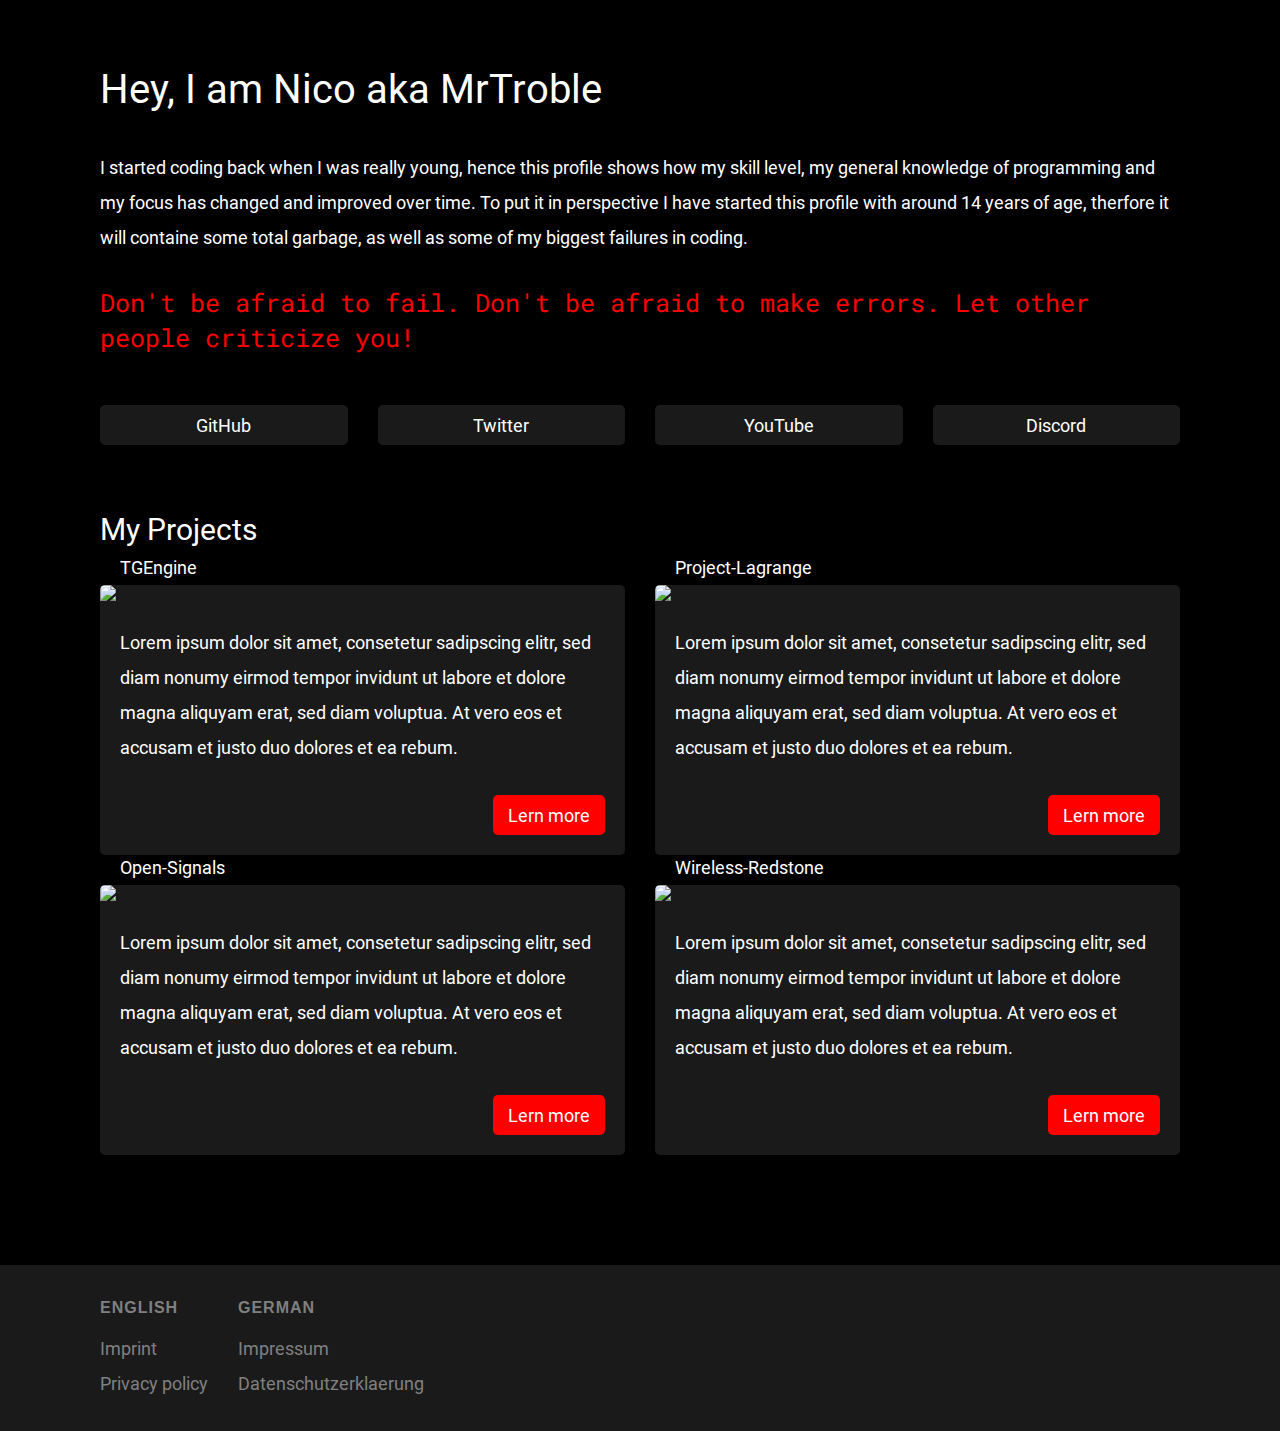
==== index.html @ 866a3a01 "fix: layout improvements" ====
<!DOCTYPE html>
<html>
    <head>
        <meta charset="utf-8">
        <meta name="viewport" content="width=device-width, initial-scale=1.0">
        <meta name="theme-color" content="#003ecc">
        <link href="/swd/style.css" rel="stylesheet">
        <script src="/swd/script.js"></script>
        <link href="/resources/style.css" rel="stylesheet">
        <link href="/resources/favicon.png" rel="icon">
        <title>MrTroble</title>
    </head>
    <body class="darkmode">
        
        <div class="container-xl">

            <h1>Hey, I am Nico aka MrTroble</h1>

            <p>I started coding back when I was really young, hence this profile shows how my skill level, my general knowledge of programming and my focus has changed and improved over time. To put it in perspective I have started this profile with around 14 years of age, therfore it will containe some total garbage, as well as some of my biggest failures in coding.</p>
            <p id="quote">Don't be afraid to fail. Don't be afraid to make errors. Let other people criticize you!</p>

            <div id="profile-bar" class="grid-4 grid-sm-2">
                <a class="button grey" target="_blank" href="https://github.com/MrTroble">GitHub</a>
                <a class="button grey" target="_blank" href="https://twitter.com/TherealMrTroble">Twitter</a>
                <a class="button grey" target="_blank" href="https://www.youtube.com/channel/UCRgLzxp5kxyDdLObHimDqkw">YouTube</a>
                <a class="button grey" target="_blank" href="">Discord</a>
            </div>

            <h2>My Projects</h2>

            <div class="grid-2 grid-sm-1">

                <div class="project-box">
                    <div class="overlay">
                        <img class="box box-top" src="/projects/TGEngine/image.png">
                        <div class="bottom-left">TGEngine</div>
                    </div>
                    <div class="box box-bottom mg-b-0">
                        <p>Lorem ipsum dolor sit amet, consetetur sadipscing elitr, sed diam nonumy eirmod tempor invidunt ut labore et dolore magna aliquyam erat, sed diam voluptua. At vero eos et accusam et justo duo dolores et ea rebum.</p>
                        <a class="button" href="/projects/TGEngine/">Lern more</a>
                    </div>
                </div>

                <div class="project-box">
                    <div class="overlay">
                        <img class="box box-top" src="/projects/Project-Lagrange/image.png">
                        <div class="bottom-left">Project-Lagrange</div>
                    </div>
                    <div class="box box-bottom mg-b-0">
                        <p>Lorem ipsum dolor sit amet, consetetur sadipscing elitr, sed diam nonumy eirmod tempor invidunt ut labore et dolore magna aliquyam erat, sed diam voluptua. At vero eos et accusam et justo duo dolores et ea rebum.</p>
                        <a class="button" href="/projects/Project-Lagrange/">Lern more</a>
                    </div>
                </div>

                <div class="project-box">
                    <div class="overlay">
                        <img class="box box-top" src="/projects/Open-Signals/image.png">
                        <div class="bottom-left">Open-Signals</div>
                    </div>
                    <div class="box box-bottom mg-b-0">
                        <p>Lorem ipsum dolor sit amet, consetetur sadipscing elitr, sed diam nonumy eirmod tempor invidunt ut labore et dolore magna aliquyam erat, sed diam voluptua. At vero eos et accusam et justo duo dolores et ea rebum.</p>
                        <a class="button" href="/projects/Open-Signals/">Lern more</a>
                    </div>
                </div>

                <div class="project-box">
                    <div class="overlay">
                        <img class="box box-top" src="/projects/Wireless-Redstone/image.png">
                        <div class="bottom-left">Wireless-Redstone</div>
                    </div>
                    <div class="box box-bottom mg-b-0">
                        <p>Lorem ipsum dolor sit amet, consetetur sadipscing elitr, sed diam nonumy eirmod tempor invidunt ut labore et dolore magna aliquyam erat, sed diam voluptua. At vero eos et accusam et justo duo dolores et ea rebum.</p>
                        <a class="button" href="/projects/Wireless-Redstone/">Lern more</a>
                    </div>
                </div>

            </div>
        </div>

        <div class="footer">
            <div class="container-xl">
                <div>
                    <h6>English</h6>
                    <a target="_blank" href="/imprint/">Imprint</a><br>
                    <a target="_blank" href="/privacy-policy/">Privacy policy</a>
                </div>
                <div>
                    <h6>German</h6>
                    <a target="_blank" href="/impressum/">Impressum</a><br>
                    <a target="_blank" href="/datenschutzerklaerung/">Datenschutzerklaerung</a>
                </div>
            </div>
        </div>
            
    </body>
</html>
---- swd/style.css ----
@import url(font_roboto/roboto.css);
@import url(font_roboto_mono/roboto-mono.css);

/* root */

:root {
    font-family: Roboto, sans-serif;
    scroll-behavior: smooth;
    font-size: 18px;
    line-height: 35px;
    --theme-primary: #004dff;
    --theme-secondary: #003ecc;
    --theme-background: #ffffff;
    --theme-grey-primary: #e6e6e6;
    --theme-grey-secondary: #cccccc;
    --theme-text-color: #000000;
    --theme-border-radius: 5px;
    --theme-border-width: 3px;
    --theme-element-spacing: 30px;
    --theme-box-spacing: 20px;
    background-color: var(--theme-background);
    color: var(--theme-text-color);
}

::selection {
    background: #004dff;
    color: #ffffff;
}

body {
    padding: 0px;
    margin: 0px;
    background-repeat: no-repeat;
}

/* darkmode and lightmode */

@media (prefers-color-scheme: light) {
    :root {
        --theme-background: #ffffff;
        --theme-grey-primary: #e6e6e6;
        --theme-grey-secondary: #cccccc;
        --theme-text-color: #000000;
    }
    .only-lightmode {display: initial}
    .only-darkmode {display: none}
}

@media (prefers-color-scheme: dark) {
    :root {
        --theme-background: #000000;
        --theme-grey-primary: #1a1a1a;
        --theme-grey-secondary: #333333;
        --theme-text-color: #ffffff;
    }
    .only-lightmode {display: none}
    .only-darkmode {display: initial}
}

.lightmode, .lightmode > *{
    --theme-background: #ffffff;
    --theme-grey-primary: #e6e6e6;
    --theme-grey-secondary: #cccccc;
    --theme-text-color: #000000;
    background-color: var(--theme-background);
    color: var(--theme-text-color);
}
.lightmode .only-lightmode {display: initial}
.lightmode .only-darkmode {display: none}

.darkmode, .darkmode > * {
    --theme-background: #000000;
    --theme-grey-primary: #1a1a1a;
    --theme-grey-secondary: #333333;
    --theme-text-color: #ffffff;
    background-color: var(--theme-background);
    color: var(--theme-text-color);
}
.darkmode .only-lightmode {display: none}
.darkmode .only-darkmode {display: initial}

/* header */

.header {
    padding: 40px;
    z-index: 2;
    color: white;
    font-size: 40px;
    background-color: var(--theme-secondary);
}

/* menu */

.menu {
    box-sizing: border-box;
    margin-bottom: 0;
    position: sticky;
    position: -webkit-sticky;
    text-align: center;
    top: 0;
    max-height: 50px;
    line-height: 50px;
    width: 100%;
    padding: 0 10px;
    z-index: 2;
    background-color: var(--theme-primary);
    overflow: hidden;
    user-select: none;
    -webkit-user-select: none;
    -ms-user-select: none;
}

.menu:hover {overflow-x: auto}
@media (hover: none) {.menu {overflow-x: auto}}
@media screen and (max-width: 768px) {.menu {overflow-x: auto}}

.menu *:not(div) {
    padding: 0 10px;
    font-size: 19px;
    text-decoration: none;
    color: #ffffff99;
    float: left;
}

.menu-centered-2 a {padding: 0px; width: 50%}
.menu-centered-3 a {padding: 0px; width: 33%}
.menu-centered-4 a {padding: 0px; width: 25%}
.menu-centered-5 a {padding: 0px; width: 19%}
.menu-centered-6 a {padding: 0px; width: 16%}
.menu-centered-7 a {padding: 0px; width: 14%}
.menu-centered-8 a {padding: 0px; width: 12%}
.menu-centered-9 a {padding: 0px; width: 11%}

.menu a:hover, .menu .menu-active {
    color: white;
    text-decoration: none;
}

.menu .menu-title {
    font-weight: bold;
    color: white;
}

.menu img {
    float: left;
    box-sizing: border-box;
    display: inline;
    width: initial;
    height: 50px;
    padding: 16px 10px 16px 10px;
    margin: 0px;
    cursor: pointer;
}

/* navigation */

.navigation {
    position: absolute;
    display: block;
    position: fixed;
    left: 0;
    height: calc(100% - 130px);
    padding: 40px 20px;
    width: 210px;
    color: var(--theme-text-color);
    background-color: var(--theme-grey-primary);
    z-index: 1;
    transition: left 0.2s;
    overflow-y: hidden;
    user-select: none;
    -webkit-user-select: none;
    -ms-user-select: none;
}

.navigation:hover {overflow-y: auto}
@media (hover: none) {.navigation {overflow-y: auto}}
@media screen and (max-width: 768px) {.navigation {overflow-y: auto}}

.navigation *:not(div) {
    display: block;
    max-width: 230px;
    padding: 0px 10px;
    line-height: 40px;
    font-size: 18px;
    border-radius: var(--theme-border-radius);
    text-decoration: none;
    white-space: nowrap;
    overflow-x: hidden;
    color: var(--theme-text-color);
}

.navigation  > *:first-child {
    margin-top: 0px;
}

.navigation img {
    margin-top: 10px;
    margin-bottom: 10px;
    max-width: 190px;
}

.navigation h2 {
    margin-top: 40px;
    margin-bottom: 20px;
    font-size: 30px;
}

.navigation a:hover, .navigation .navigation-active, .navigation .menu-active {
    background-color: var(--theme-grey-secondary);
    text-decoration: none;
}

.navigation a:active, .navigation a:visited {
    color: var(--theme-text-color);
    text-decoration: none;
}

.navigation-content {
    margin-left: 250px;
}

@media (max-width: 768px) {
    .navigation.show {left: 0px !important}
    .navigation-content-hide {opacity: 0.5}
}

@media (max-width: 768px) {.navigation {left: -250px}}
@media (max-width: 768px) {.navigation-content {margin-left: 0}}
@media (max-width: 992px) {.navigation-content .container {width: 100%}}

/* headlines */

h1, h2, h3, h4, h5, h6 {
    font-weight: 500;
    margin: calc(var(--theme-element-spacing) * 2) 0px var(--theme-element-spacing) 0px;
}

h1{font-size: 40px; line-height: 60px;}
h2{font-size: 30px; line-height: 50px;}
h3{font-size: 25px; line-height: 45px;}
h4{font-size: 20px; line-height: 35px; letter-spacing: 1px;}
h5{font-size: 18px; line-height: 28px; letter-spacing: 1px; font-weight: bold;}
h6{font-size: 16px; line-height: 26px; letter-spacing: 1px; font-weight: bold; text-transform: uppercase}

/* boxes */

.box {
    min-height: 20px;
    background-color: var(--theme-grey-primary);
    padding: var(--theme-box-spacing);
    margin-bottom: var(--theme-element-spacing);
    border-radius: var(--theme-border-radius);
    background-repeat: no-repeat;
    background-size: 100% auto;
}

img.box {
    padding: 0px;
}

.box-border {
    border-style: solid;
    border-width: 0px 0px 0px 5px;
    border-color: var(--theme-grey-primary);
}

.box-top {border-radius: var(--theme-border-radius) var(--theme-border-radius) 0px 0px; margin-bottom: 0px;}
.box-center {border-radius: 0px; margin-bottom: 0px;}
.box-bottom {border-radius: 0px 0px var(--theme-border-radius) var(--theme-border-radius);}

.box > *:first-child {margin-top: 0}
.box > *:last-child {margin-bottom: 0;}

/* froms */

input, select, textarea {
    display: block;
    box-sizing: border-box;
    font-family: Roboto;
    background-color: var(--theme-grey-primary);
    color: var(--theme-text-color);
    min-height: 40px;
    font-size: 16px;
    padding: 10px;
    border: solid 0px var(--theme-grey-secondary);
    border-bottom-width: 3px;
    border-radius: var(--theme-border-radius);
    width: 100%;
}

textarea {
    height: auto;
    resize: vertical;
}

input[type=submit] {
    font-size: 18px;
    box-sizing: border-box;
    min-height: 40px;
    height: 40px;
    border: none;
    background-color: var(--theme-primary);
    border-radius: var(--theme-border-radius);
    color: white;
    cursor: pointer;
    user-select: none;
    -webkit-user-select: none;
    -ms-user-select: none;
}

input:focus, select:focus, textarea:focus {
    border-color: var(--theme-primary);
}

.button {
    font-size: 18px;
    line-height: 35px;
    display: inline-block;
    box-sizing: border-box;
    background-color: var(--theme-primary);
    color: white;
    border: none;
    padding: 2.5px 15px;
    border-radius: var(--theme-border-radius);
    text-align: center;
    white-space: nowrap;
    width: min-content;
    text-decoration: none;
    user-select: none;
    -webkit-user-select: none;
    -ms-user-select: none;
}

.button:hover {
    text-decoration: none;
}

.button-left {border-top-right-radius: 0px; border-bottom-right-radius: 0px}
.button-middle {border-radius: 0px}
.button-right {border-top-left-radius: 0px; border-bottom-left-radius: 0px}

textarea, select, input, button {outline: none}

/* dropdown */

.dropdown {
    display: inline-block;
    position: relative;
}

.dropdown .dropdown-content {
    z-index: 3;
    display: none;
    box-sizing: border-box;
    position: absolute;
    background-color: var(--theme-grey-primary);
    border-color: var(--theme-grey-secondary);
    border-style: solid;
    border-width: 3px;
    border-radius: var(--theme-border-radius);
    min-width: 100%;
    overflow-y: auto;
}

.dropdown .dropdown-content > *:first-child {margin-top: 0px}
.dropdown .dropdown-content > *:last-child {margin-bottom: 0px}

.dropdown.dropdown-hover:hover .dropdown-content {
    display: block !important;
}

.dropdown .dropdown-content a {
    display: block;
    text-decoration: none;
    text-align: left;
    padding: 0px 10px;
    line-height: 40px;
    font-size: 18px;
    color: var(--theme-text-color);
}

.dropdown .dropdown-content a:hover, .dropdown-active {
    background-color: var(--theme-grey-secondary);
    color: var(--theme-text-color);
    text-decoration: none;
}

.dropdown .tooltip {
    display: none;
    position: absolute;
    box-sizing: border-box;
    z-index: 3;
    top: calc(100% + 10px);
    padding: 1px 10px;
    border-radius: var(--theme-border-radius);
    font-size: 15px;
    color: white;
    background-color: rgba(12, 12, 12, 0.8);
}

.dropdown:hover .tooltip {
    display: block;
}

/* dialog */

.dialog {
    display: none;
    position: fixed; 
    z-index: 3;
    top: 0;
    left: 0;
    width: 100%;
    height: 100%;
    background-color: rgba(255, 255, 255, 0.8);
}

.dialog-content {
    position: absolute;
    box-sizing: border-box;
    min-width: 200px;
    max-width: 350px;
    width: calc(100% - 60px);
    padding: 20px;
    top: 50%;
    left: 50%;
    transform: translate(-50%, -50%);
    background-color: var(--theme-grey-primary);
    border-color: var(--theme-grey-secondary);
    border-style: solid;
    border-width: 3px;
    border-radius: var(--theme-border-radius);
}

.dialog-content > *:first-child {margin-top: 0px}
.dialog-content > *:last-child {margin-bottom: 0px}

.dialog-button {
    display: flex;
    flex-direction: row;
    flex-wrap: nowrap;
    gap: 20px;
}

.dialog-button > *{width: 100%}

@media screen and (max-width: 768px) {
    .dialog-button {flex-direction: column}
    .dialog-button > *{width: 100%}
}

.lightmode .dialog {background-color: rgba(255, 255, 255, 0.8)}

.darkmode .dialog {background-color: rgba(0, 0, 0, 0.8)}

@media (prefers-color-scheme: dark) {
    .dialog { background-color: rgba(0, 0, 0, 0.8)}
}

/* labels */

label {
    color: var(--theme-text-color);
    background-color: var(--theme-primary);
    font-weight: 500;
    border-radius: var(--theme-border-radius);
    padding: 2px 6px;
}

/* overlay */

.overlay {
    color: white;
    position: relative;
}

.overlay > .top-left, .overlay > .top-right, .overlay > .bottom-left, .overlay > .bottom-right, .overlay > .centered {
    position: absolute;
    text-align: left;
    margin: var(--theme-box-spacing);
}
  
.overlay > .top-left {top: 0px; left: 0px;}
.overlay > .top-right {top: 0px; right: 0px;}
.overlay > .bottom-left {bottom: 0px; left: 0px;}
.overlay > .bottom-right {bottom: 0px; right: 0px;}
.overlay > .centered {top: 50%; left: 50%; transform: translate(-50%, -50%);}

/* code elements */

code {
    font-family: 'Roboto Mono', monospace;
    font-size: 14px;
    line-height: 25px;
    display: block;
    background-color: var(--theme-grey-primary);
    padding: 15px;
    margin-bottom: 25px;
    border-radius: var(--theme-border-radius);
    white-space: nowrap;
    overflow-x: hidden;
}

pre {
    font-family: 'Roboto Mono', monospace;
    font-size: 14px;
    line-height: 25px;
    display: block;
    color: white;
    background-color: #1a1a1a;
    padding: 15px;
    margin-bottom: 25px;
    border-radius: var(--theme-border-radius);
    white-space: nowrap;
    overflow-x: hidden;
}

var {
    font-family: serif;
    font-style: italic;
    font-size: 18px;
    white-space: nowrap;
}

kbd {
    font-family: 'Roboto Mono', monospace;
    font-size: 16px;
    border: solid 1px;
    padding: 2px 6px;
    border-radius: var(--theme-border-radius);
}

samp {
    font-family: 'Roboto Mono', monospace;
    font-size: 16px;
    padding: 3px 6px;
    background-color: var(--theme-grey-primary);
    border-radius: var(--theme-border-radius);
}

code:hover {overflow-x: auto}
pre:hover {overflow-x: auto}

@media (hover: none) {
    code {overflow-x: auto}
    pre {overflow-x: auto}
}

@media screen and (max-width: 768px) {
    code {overflow-x: auto}
    pre {overflow-x: auto}
}

@media (max-width: 768px) {
    code, pre, samp, kbd {font-size: 12px}
    var {font-size: 15px}
}

/* Table */

table {
    width: 100%;
    border-spacing: 0px;
    border-collapse: collapse;
    margin-bottom: var(--theme-element-spacing);
}

table tr th {
    background-color: var(--theme-grey-primary);
    padding: 10px;
    min-width: 60px;
    font-weight: normal;
    border-color: var(--theme-grey-primary);
}

table td, th {
    padding: 10px;
    text-align: left;
    border: solid 3px var(--theme-grey-primary);
}

@media (max-width: 768px) {table tr th {padding: 2px 7px} table tr td {padding: 2px 7px}}

/* components */

p {
    margin: 0px;
    margin-bottom: var(--theme-element-spacing);
}

a {
    color: var(--theme-primary);
    text-decoration: none;
    cursor: pointer;
}

a:hover {
    text-decoration: underline;
}

img {
    display: block;
    margin: 0px auto;
    max-width: 100%;
    height: auto;
    object-fit: scale-down;
    margin-bottom: var(--theme-element-spacing);
}

video {
    display: block;
    margin: 0px auto;
    max-width: 100%;
    width: 100%;;
    object-fit: scale-down;
    margin-bottom: var(--theme-element-spacing);
}

iframe {
    width: 100%;
    height: 100%;
}

.youtube {
    position: relative;
    padding-bottom: 56.25%;
    padding-top: 0;
    height: 0;
    overflow: hidden;
    margin-bottom: var(--theme-element-spacing);
}

.youtube iframe {
    position: absolute;
    top: 0;
    left: 0;
    width: 100%;
    height: 100%;
}

audio {
    width: 100%;
    margin-bottom: var(--theme-element-spacing);
}

ul {
    padding-left: 17px;
    margin: 0px;
    margin-bottom: var(--theme-element-spacing);
}

ul li {padding-bottom: 5px}
ul li:last-child {padding-bottom: 0px}

ol {
    padding-left: 17px;
    margin: 0px;
    margin-bottom: var(--theme-element-spacing);
}

ol li {padding-bottom: 5px}
ol li:last-child {padding-bottom: 0px}

/* overflow */

.overflow {
    max-width: 100%;
    overflow: hidden;
    margin-bottom: var(--theme-element-spacing);
    border-radius: var(--theme-border-radius);
}

.overflow > *:last-child {
    margin-bottom: 0px;
}

.overflow:hover {overflow-x: auto;}
@media (hover: none) {.overflow {overflow-x: auto;}}
@media screen and (max-width: 768px) {.overflow {overflow-x: auto;}}

/* container */

[class*="container"] {
    box-sizing: border-box;
    padding: calc(var(--theme-element-spacing) * 2);
    width: 100%;
    max-width: 800px;
    margin: 0 auto;
    margin-bottom: 50px;
    transition: width .2s;
}

@media (max-width: 768px) {[class*="container"] {padding: var(--theme-element-spacing)}}

[class*="container"] > *:first-child {margin-top: 0}
[class*="container"] > *:last-child {margin-bottom: 0}

.container-fluid {
    box-sizing: border-box;
    max-width: initial;
    padding: calc(var(--theme-element-spacing) * 2);
}

.container-sm {max-width: 600px}
.container-md {max-width: 800px}
.container-xl {max-width: 1200px}

/* grids */

[class*="grid-"] {
    display: grid;
    grid-gap: var(--theme-element-spacing);
    margin-bottom: var(--theme-element-spacing);
}

[class*="grid-"] > * {
    margin-bottom: 0px;
}

.grid-1 {grid-template-columns: repeat(1, minmax(0, 1fr))}
.grid-2 {grid-template-columns: repeat(2, minmax(0, 1fr))}
.grid-3 {grid-template-columns: repeat(3, minmax(0, 1fr))}
.grid-4 {grid-template-columns: repeat(4, minmax(0, 1fr))}
.grid-5 {grid-template-columns: repeat(5, minmax(0, 1fr))}
.grid-6 {grid-template-columns: repeat(6, minmax(0, 1fr))}
.grid-7 {grid-template-columns: repeat(7, minmax(0, 1fr))}
.grid-8 {grid-template-columns: repeat(8, minmax(0, 1fr))}
.grid-9 {grid-template-columns: repeat(9, minmax(0, 1fr))}
.grid-10 {grid-template-columns: repeat(10, minmax(0, 1fr))}
.grid-11 {grid-template-columns: repeat(11, minmax(0, 1fr))}
.grid-12 {grid-template-columns: repeat(12, minmax(0, 1fr))}

@media only screen and (max-width: 599px) {
    .grid-sm-1 {grid-template-columns: repeat(1, minmax(0, 1fr))}
    .grid-sm-2 {grid-template-columns: repeat(2, minmax(0, 1fr))}
    .grid-sm-3 {grid-template-columns: repeat(3, minmax(0, 1fr))}
    .grid-sm-4 {grid-template-columns: repeat(4, minmax(0, 1fr))}
    .grid-sm-5 {grid-template-columns: repeat(5, minmax(0, 1fr))}
    .grid-sm-6 {grid-template-columns: repeat(6, minmax(0, 1fr))}
    .grid-sm-7 {grid-template-columns: repeat(7, minmax(0, 1fr))}
    .grid-sm-8 {grid-template-columns: repeat(8, minmax(0, 1fr))}
    .grid-sm-9 {grid-template-columns: repeat(9, minmax(0, 1fr))}
    .grid-sm-10 {grid-template-columns: repeat(10, minmax(0, 1fr))}
    .grid-sm-11 {grid-template-columns: repeat(11, minmax(0, 1fr))}
    .grid-sm-12 {grid-template-columns: repeat(12, minmax(0, 1fr))}
}

@media only screen and (max-width: 767px) {
    .grid-md-1 {grid-template-columns: repeat(1, minmax(0, 1fr))}
    .grid-md-2 {grid-template-columns: repeat(2, minmax(0, 1fr))}
    .grid-md-3 {grid-template-columns: repeat(3, minmax(0, 1fr))}
    .grid-md-4 {grid-template-columns: repeat(4, minmax(0, 1fr))}
    .grid-md-5 {grid-template-columns: repeat(5, minmax(0, 1fr))}
    .grid-md-6 {grid-template-columns: repeat(6, minmax(0, 1fr))}
    .grid-md-7 {grid-template-columns: repeat(7, minmax(0, 1fr))}
    .grid-md-8 {grid-template-columns: repeat(8, minmax(0, 1fr))}
    .grid-md-9 {grid-template-columns: repeat(9, minmax(0, 1fr))}
    .grid-md-10 {grid-template-columns: repeat(10, minmax(0, 1fr))}
    .grid-md-11 {grid-template-columns: repeat(11, minmax(0, 1fr))}
    .grid-md-12 {grid-template-columns: repeat(12, minmax(0, 1fr))}
}

@media only screen and (max-width: 1023px) {
    .grid-xl-1 {grid-template-columns: repeat(1, minmax(0, 1fr))}
    .grid-xl-2 {grid-template-columns: repeat(2, minmax(0, 1fr))}
    .grid-xl-3 {grid-template-columns: repeat(3, minmax(0, 1fr))}
    .grid-xl-4 {grid-template-columns: repeat(4, minmax(0, 1fr))}
    .grid-xl-5 {grid-template-columns: repeat(5, minmax(0, 1fr))}
    .grid-xl-6 {grid-template-columns: repeat(6, minmax(0, 1fr))}
    .grid-xl-7 {grid-template-columns: repeat(7, minmax(0, 1fr))}
    .grid-xl-8 {grid-template-columns: repeat(8, minmax(0, 1fr))}
    .grid-xl-9 {grid-template-columns: repeat(9, minmax(0, 1fr))}
    .grid-xl-10 {grid-template-columns: repeat(10, minmax(0, 1fr))}
    .grid-xl-11 {grid-template-columns: repeat(11, minmax(0, 1fr))}
    .grid-xl-12 {grid-template-columns: repeat(12, minmax(0, 1fr))}
}

/* colors */

.transparent {
    background-color: transparent;
}

.white {background-color: white;  border-color: white; color: black}
.white-text {color: white}
.black {background-color: black; border-color: black; color: white}
.black-text {color: black}

@media (prefers-color-scheme: dark) {
    .white {background-color: black; border-color: black; color: white}
    .white-text {color: black}
    .black {background-color: white; border-color: white; color: black}
    .black-text {color: white}
}

.lightmode .white {background-color: white; border-color: white; color: black}
.lightmode .white-text {color: white}
.lightmode .black {background-color: black; border-color: black; color: white}
.lightmode .black-text {color: black}

.darkmode .white {background-color: black; border-color: black; color: white}
.darkmode .white-text {color: black}
.darkmode .black {background-color: white; border-color: white; color: black}
.darkmode .black-text {color: white}

.dark-grey {background-color: #cccccc; border-color: #cccccc; color: black}
.grey {background-color: #e6e6e6; border-color: #e6e6e6; color: black}
.grey-border {border-color: #e6e6e6}
.grey-text {color: #808080}

@media (prefers-color-scheme: dark) {
    .dark-grey {background-color: #333333; border-color: #333333; color: white}
    .grey {background-color: #1a1a1a; border-color: #1a1a1a; color: white}
    .grey-border {border-color: #1a1a1a}
}

.lightmode .dark-grey {background-color: #cccccc; border-color: #cccccc; color: black}
.lightmode .grey {background-color: #e6e6e6; border-color: #e6e6e6; color: black}
.lightmode .grey-border {border-color: #e6e6e6}

.darkmode .dark-grey {background-color: #333333; border-color: #333333; color: white}
.darkmode .grey {background-color: #1a1a1a; border-color: #1a1a1a; color: white}
.darkmode .grey-border {border-color: #1a1a1a}

.dark-blue {background-color: #003ecc; border-color: #003ecc; color: white}
.blue {background-color: #004dff; border-color: #004dff; color: white}
.transparent-blue {background-color: #004dff33; border-color: #004dff; color: #004dff}
.blue-border {border-color: #004dff}
.blue-text {color: #004dff}

.dark-green {background-color: #007f00; border-color: #007f00; color: white}
.green {background-color: #00b300; border-color: #00b300; color: white}
.transparent-green {background-color: #00b30033; border-color: #00b300; color: #00b300}
.green-border {border-color: #00b300}
.green-text {color: #00b300}

.dark-yellow {background-color: #cc9900; border-color: #cc9900; color: white}
.yellow {background-color: #ffbf00; border-color: #ffbf00; color: white}
.transparent-yellow {background-color: #ffbf0033; border-color: #ffbf00; color: #ffbf00}
.yellow-border {border-color: #ffbf00}
.yellow-text {color: #ffbf00}

.dark-red {background-color: #b30000; border-color: #b30000; color: white}
.red {background-color: #e60000; border-color: #e60000; color: white}
.transparent-red {background-color: #e6000033; border-color: #e60000; color: #e60000}
.red-border {border-color: #e60000}
.red-text {color: #e60000}

/* hover colors */

.white-hover:hover {background-color: white;  border-color: white; color: black}
.black-hover:hover {background-color: black; border-color: black; color: white}

@media (prefers-color-scheme: dark) {
    .white-hover:hover {background-color: black; border-color: black; color: white}
    .black-hover:hover {background-color: white; border-color: white; color: black}
}
.lightmode .white-hover:hover {background-color: white; border-color: white; color: black}
.lightmode .black-hover:hover {background-color: black; border-color: black; color: white}
.darkmode .white-hover:hover {background-color: black; border-color: black; color: white}
.darkmode .black-hover:hover {background-color: white; border-color: white; color: black}

.dark-grey-hover:hover {background-color: #cccccc; border-color: #cccccc; color: black}
.grey-hover:hover {background-color: #e6e6e6; border-color: #e6e6e6; color: black}

@media (prefers-color-scheme: dark) {
    .dark-grey-hover:hover {background-color: #333333; border-color: #333333; color: white}
    .grey-hover:hover {background-color: #1a1a1a; border-color: #1a1a1a; color: white}
}

.lightmode .dark-grey-hover:hover {background-color: #cccccc; border-color: #cccccc; color: black}
.lightmode .grey-hover:hover {background-color: #e6e6e6; border-color: #e6e6e6; color: black}
.darkmode .dark-grey-hover:hover {background-color: #333333; border-color: #333333; color: white}
.darkmode .grey-hover:hover {background-color: #1a1a1a; border-color: #1a1a1a; color: white}

.dark-blue-hover:hover {background-color: #003ecc; border-color: #003ecc; color: white}
.blue-hover:hover {background-color: #004dff; border-color: #004dff; color: white}
.dark-green-hover:hover {background-color: #007f00; border-color: #007f00; color: white}
.green-hover:hover {background-color: #00b300; border-color: #00b300; color: white}
.dark-yellow-hover:hover {background-color: #cc9900; border-color: #cc9900; color: white}
.yellow-hover:hover {background-color: #ffbf00; border-color: #ffbf00; color: white}
.dark-red-hover:hover {background-color: #b30000; border-color: #b30000; color: white}
.red-hover:hover {background-color: #e60000; border-color: #e60000; color: white}

/* utility classes */

.center {text-align: center}
.clearfix {clear: both}
.float-left {float: left}
.float-right {float: right}
.height-100 {height: 100%}
.width-100 {width: 100%}
.nowrap {white-space: nowrap}
.fit-content {width: fit-content}
.show {display: block !important}
.hide {display: none !important}

@media screen and (max-width: 768px) {.not-mobile {display: none !important}}
@media screen and (min-width: 769px) {.only-mobile {display: none !important}}

@media screen and (max-width: 768px) {:root {font-size: 15px; line-height: 30px; --theme-box-spacing: 15px;}}

/* padding */

.pd-0{padding: 0px}
.pd-5{padding: 5px}
.pd-10{padding: 10px}
.pd-20{padding: 20px}
.pd-30{padding: 30px}
.pd-50{padding: 50px}

.pd-t {padding-top: var(--theme-element-spacing)}
.pd-l {padding-left: var(--theme-element-spacing)}
.pd-r {padding-right: var(--theme-element-spacing)}
.pd-b {padding-bottom: var(--theme-element-spacing)}

.pd-t-0 {padding-top: 0px}
.pd-l-0 {padding-left: 0px}
.pd-r-0 {padding-right: 0px}
.pd-b-0 {padding-bottom: 0px}

/* margin */

.mg-0 {margin: 0px}
.mg-5 {margin: 5px}
.mg-10 {margin: 10px}
.mg-20 {margin: 20px}
.mg-30 {margin: 30px}
.mg-50 {margin: 50px}

.mg-t {margin-top: var(--theme-element-spacing)}
.mg-l {margin-left: var(--theme-element-spacing)}
.mg-r {margin-right: var(--theme-element-spacing)}
.mg-b {margin-bottom: var(--theme-element-spacing)}

.mg-t-0 {margin-top: 0px}
.mg-l-0 {margin-left: 0px}
.mg-r-0 {margin-right: 0px}
.mg-b-0 {margin-bottom: 0px}

.mg-center {margin-left: auto; margin-right: auto}

/* radius */

.border {
    border-style: solid;
    border-width: var(--theme-border-width);
}

.r-0 {border-radius: 0px}
.r-5 {border-radius: 5px}
.r-10 {border-radius: 10px}
.r-20 {border-radius: 20px}
.r-30 {border-radius: 30px}
.r-50 {border-radius: 50px}
---- resources/style.css ----
:root {
    --theme-primary: #ff0000;
    --theme-secondary: #800000;
}

.footer {
    background-color: var(--theme-grey-primary);
}

.footer [class*="container"] {
    padding: var(--theme-element-spacing) calc(var(--theme-element-spacing) * 2);
    display: flex;
    gap: var(--theme-element-spacing);
    margin-bottom: 0px;
    color: #808080;
}

.footer [class*="container"] h6{
    margin: 0px;
    margin-bottom: 10px;
}

.footer [class*="container"] a{
    color: #808080;
}
 
#quote {
    font-size: 25px;
    color: var(--theme-primary);
    font-family: 'Roboto Mono', monospace;
}

#profile-bar {
    margin-top: 50px;
}

#profile-bar a {
    width: 100%;
}

.project-box .box-bottom a {
    display: block;
    margin-left: auto;
}

.parallax {
    position: fixed;
    top: 0px;
    width: 100%;
    min-height: 300px;
    max-height: 300px;
    object-fit: cover;
}

.parallax-content{
    width: 100%;
    position: absolute;
    background-color: black;
    z-index: 1;
    top: 300px;
}

#project-bar {
    padding-top: var(--theme-element-spacing);
    padding-bottom: var(--theme-element-spacing);
    margin-bottom: 0px;
}
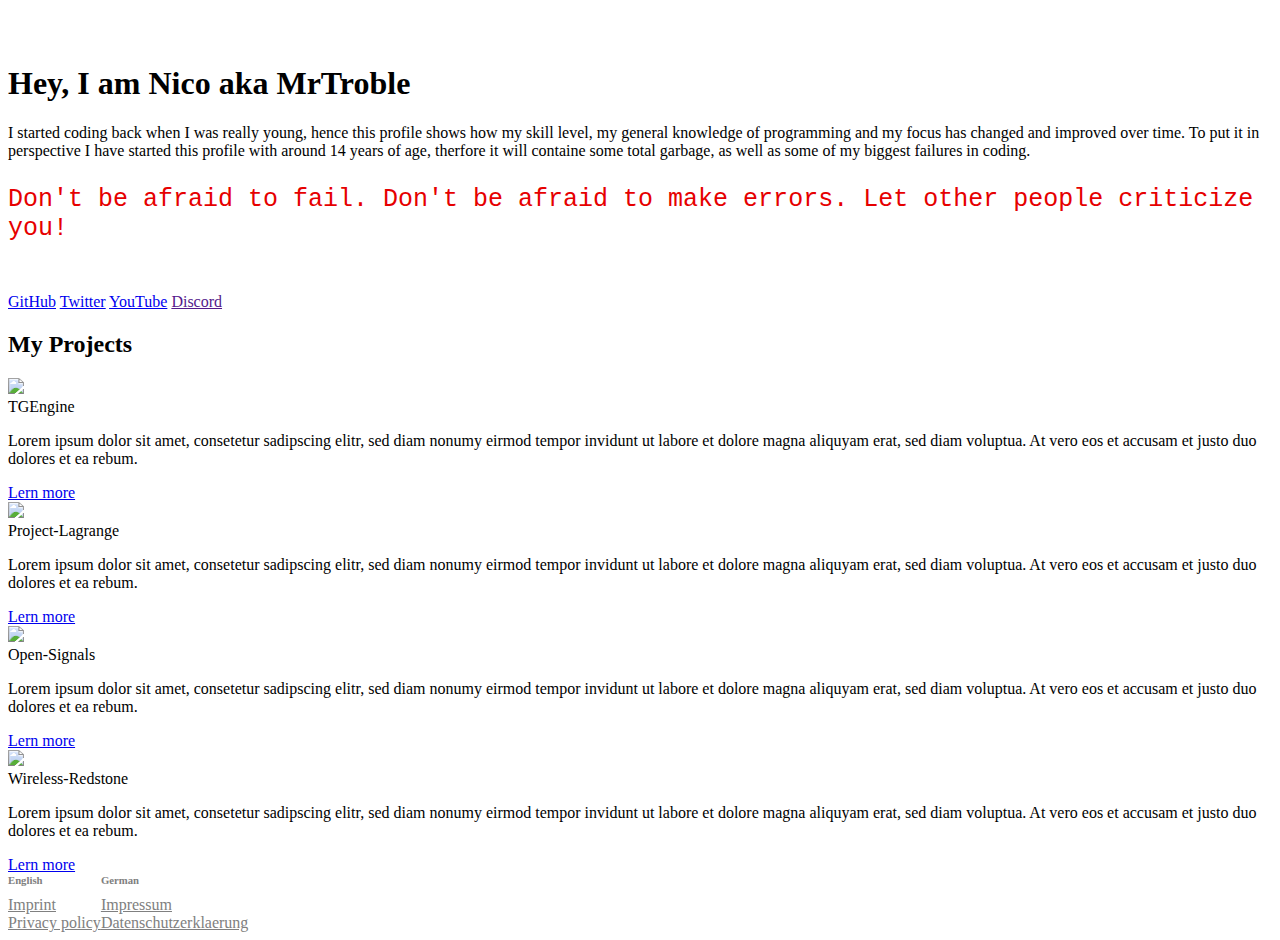
==== commit 52794961: "feat: menu" ====
--- a/index.html
+++ b/index.html
@@ -4,8 +4,8 @@
         <meta charset="utf-8">
         <meta name="viewport" content="width=device-width, initial-scale=1.0">
         <meta name="theme-color" content="#003ecc">
-        <link href="/swd/style.css" rel="stylesheet">
-        <script src="/swd/script.js"></script>
+        <link href="/resources/swd/style.css" rel="stylesheet">
+        <script src="/resources/swd/script.js"></script>
         <link href="/resources/style.css" rel="stylesheet">
         <link href="/resources/favicon.png" rel="icon">
         <title>MrTroble</title>
@@ -14,7 +14,15 @@
         
         <div class="container-xl">
 
-            <h1>Hey, I am Nico aka MrTroble</h1>
+            <div class="menu r-10">
+                <a class="menu-title">MrTroble</a>
+                <div class="float-right ">
+                    <a href="#about-me">About me</a>
+                    <a href="#projects">Projects</a>
+                </div>
+            </div>
+
+            <h1 id="about-me">Hey, I am Nico aka MrTroble</h1>
 
             <p>I started coding back when I was really young, hence this profile shows how my skill level, my general knowledge of programming and my focus has changed and improved over time. To put it in perspective I have started this profile with around 14 years of age, therfore it will containe some total garbage, as well as some of my biggest failures in coding.</p>
             <p id="quote">Don't be afraid to fail. Don't be afraid to make errors. Let other people criticize you!</p>
@@ -26,7 +34,7 @@
                 <a class="button grey" target="_blank" href="">Discord</a>
             </div>
 
-            <h2>My Projects</h2>
+            <h2 id="projects">My Projects</h2>
 
             <div class="grid-2 grid-sm-1">
 
--- a/resources/style.css
+++ b/resources/style.css
@@ -1,6 +1,10 @@
 :root {
-    --theme-primary: #ff0000;
+    --theme-primary: #e60000;
     --theme-secondary: #800000;
+}
+
+.menu a {
+    color: white;
 }
 
 .footer {
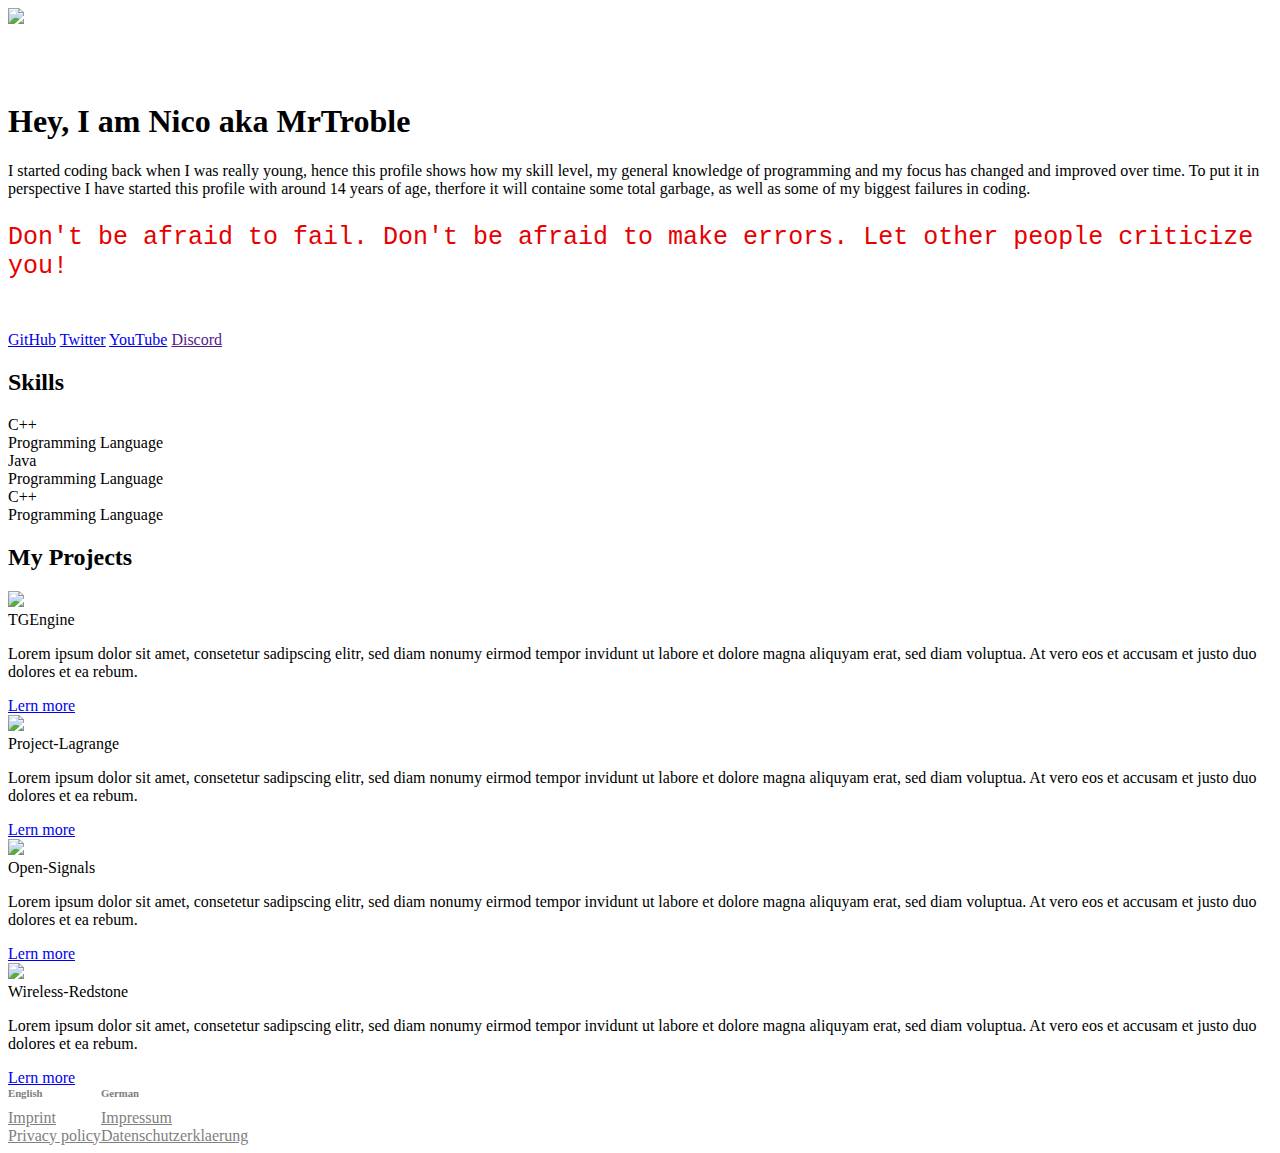
==== commit 684f61de: "feat: mobile menu" ====
--- a/index.html
+++ b/index.html
@@ -11,13 +11,24 @@
         <title>MrTroble</title>
     </head>
     <body class="darkmode">
+
+        <div class="menu mobile-menu only-mobile">
+            <img src="/resources/swd/icon_hamburger.svg" class="only-mobile" onclick="toggleMobileMenu()">
+            <a class="menu-title">MrTroble</a>
+            <div class="float-right">
+                <a href="#about-me">About me</a>
+                <a href="#about-me">Skills</a>
+                <a href="#projects">Projects</a>
+            </div>
+        </div>
         
         <div class="container-xl">
 
-            <div class="menu r-10">
+            <div class="menu not-mobile r-10">
                 <a class="menu-title">MrTroble</a>
-                <div class="float-right ">
+                <div class="float-right">
                     <a href="#about-me">About me</a>
+                    <a href="#about-me">Skills</a>
                     <a href="#projects">Projects</a>
                 </div>
             </div>
@@ -32,6 +43,27 @@
                 <a class="button grey" target="_blank" href="https://twitter.com/TherealMrTroble">Twitter</a>
                 <a class="button grey" target="_blank" href="https://www.youtube.com/channel/UCRgLzxp5kxyDdLObHimDqkw">YouTube</a>
                 <a class="button grey" target="_blank" href="">Discord</a>
+            </div>
+
+            <h2>Skills</h2>
+
+            <div class="grid-3 grid-sm-2">
+
+                <div class="skill">
+                    <div>C++</div>
+                    <div>Programming Language</div>
+                </div>
+
+                <div class="skill">
+                    <div>Java</div>
+                    <div>Programming Language</div>
+                </div>
+
+                <div class="skill">
+                    <div>C++</div>
+                    <div>Programming Language</div>
+                </div>
+
             </div>
 
             <h2 id="projects">My Projects</h2>
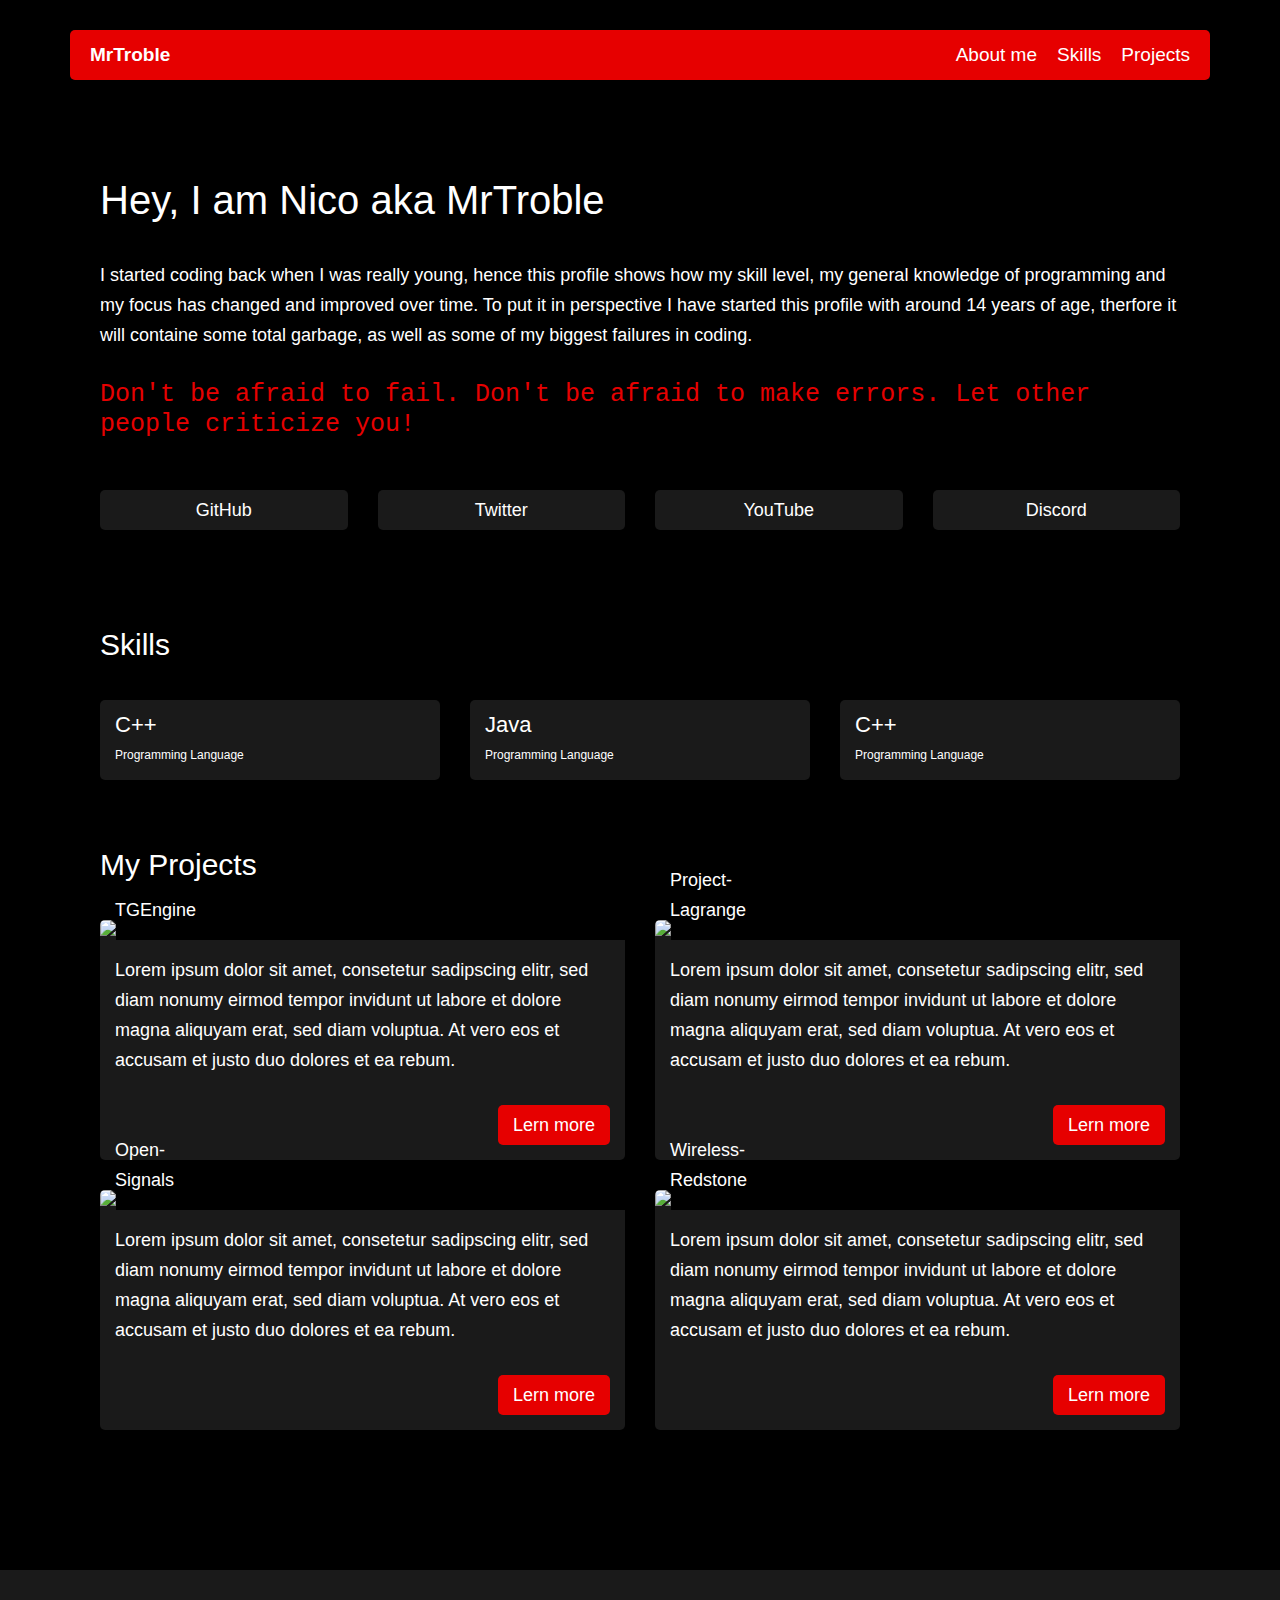
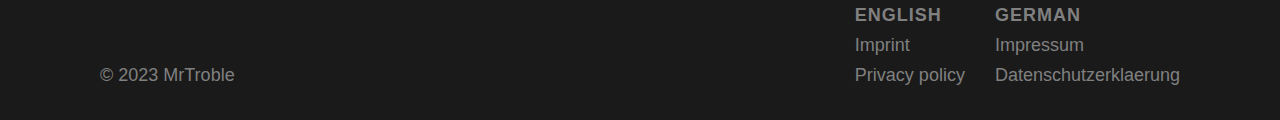
==== commit 0a62c5c2: "feat: project menu" ====
--- a/index.html
+++ b/index.html
@@ -12,26 +12,18 @@
     </head>
     <body class="darkmode">
 
-        <div class="menu mobile-menu only-mobile">
-            <img src="/resources/swd/icon_hamburger.svg" class="only-mobile" onclick="toggleMobileMenu()">
-            <a class="menu-title">MrTroble</a>
-            <div class="float-right">
+        <div class="menu-frame">
+            <div class="menu mobile-menu">
+                <img src="/resources/swd/icons/hamburger.svg" class="only-mobile" onclick="toggleMobileMenu()">
+                <a class="menu-title">MrTroble</a>
+                <div class="width-100"></div>
                 <a href="#about-me">About me</a>
-                <a href="#about-me">Skills</a>
+                <a href="#skills">Skills</a>
                 <a href="#projects">Projects</a>
             </div>
         </div>
         
         <div class="container-xl">
-
-            <div class="menu not-mobile r-10">
-                <a class="menu-title">MrTroble</a>
-                <div class="float-right">
-                    <a href="#about-me">About me</a>
-                    <a href="#about-me">Skills</a>
-                    <a href="#projects">Projects</a>
-                </div>
-            </div>
 
             <h1 id="about-me">Hey, I am Nico aka MrTroble</h1>
 
@@ -39,13 +31,13 @@
             <p id="quote">Don't be afraid to fail. Don't be afraid to make errors. Let other people criticize you!</p>
 
             <div id="profile-bar" class="grid-4 grid-sm-2">
-                <a class="button grey" target="_blank" href="https://github.com/MrTroble">GitHub</a>
-                <a class="button grey" target="_blank" href="https://twitter.com/TherealMrTroble">Twitter</a>
-                <a class="button grey" target="_blank" href="https://www.youtube.com/channel/UCRgLzxp5kxyDdLObHimDqkw">YouTube</a>
-                <a class="button grey" target="_blank" href="">Discord</a>
+                <a class="button grey red-hover mg-b" target="_blank" href="https://github.com/MrTroble">GitHub</a>
+                <a class="button grey red-hover mg-b" target="_blank" href="https://twitter.com/TherealMrTroble">Twitter</a>
+                <a class="button grey red-hover mg-b" target="_blank" href="https://www.youtube.com/channel/UCRgLzxp5kxyDdLObHimDqkw">YouTube</a>
+                <a class="button grey red-hover mg-b" target="_blank" href="">Discord</a>
             </div>
 
-            <h2>Skills</h2>
+            <h2 id="skills">Skills</h2>
 
             <div class="grid-3 grid-sm-2">
 
@@ -75,7 +67,7 @@
                         <img class="box box-top" src="/projects/TGEngine/image.png">
                         <div class="bottom-left">TGEngine</div>
                     </div>
-                    <div class="box box-bottom mg-b-0">
+                    <div class="box box-bottom">
                         <p>Lorem ipsum dolor sit amet, consetetur sadipscing elitr, sed diam nonumy eirmod tempor invidunt ut labore et dolore magna aliquyam erat, sed diam voluptua. At vero eos et accusam et justo duo dolores et ea rebum.</p>
                         <a class="button" href="/projects/TGEngine/">Lern more</a>
                     </div>
@@ -86,7 +78,7 @@
                         <img class="box box-top" src="/projects/Project-Lagrange/image.png">
                         <div class="bottom-left">Project-Lagrange</div>
                     </div>
-                    <div class="box box-bottom mg-b-0">
+                    <div class="box box-bottom">
                         <p>Lorem ipsum dolor sit amet, consetetur sadipscing elitr, sed diam nonumy eirmod tempor invidunt ut labore et dolore magna aliquyam erat, sed diam voluptua. At vero eos et accusam et justo duo dolores et ea rebum.</p>
                         <a class="button" href="/projects/Project-Lagrange/">Lern more</a>
                     </div>
@@ -97,7 +89,7 @@
                         <img class="box box-top" src="/projects/Open-Signals/image.png">
                         <div class="bottom-left">Open-Signals</div>
                     </div>
-                    <div class="box box-bottom mg-b-0">
+                    <div class="box box-bottom">
                         <p>Lorem ipsum dolor sit amet, consetetur sadipscing elitr, sed diam nonumy eirmod tempor invidunt ut labore et dolore magna aliquyam erat, sed diam voluptua. At vero eos et accusam et justo duo dolores et ea rebum.</p>
                         <a class="button" href="/projects/Open-Signals/">Lern more</a>
                     </div>
@@ -108,7 +100,7 @@
                         <img class="box box-top" src="/projects/Wireless-Redstone/image.png">
                         <div class="bottom-left">Wireless-Redstone</div>
                     </div>
-                    <div class="box box-bottom mg-b-0">
+                    <div class="box box-bottom">
                         <p>Lorem ipsum dolor sit amet, consetetur sadipscing elitr, sed diam nonumy eirmod tempor invidunt ut labore et dolore magna aliquyam erat, sed diam voluptua. At vero eos et accusam et justo duo dolores et ea rebum.</p>
                         <a class="button" href="/projects/Wireless-Redstone/">Lern more</a>
                     </div>
@@ -117,17 +109,20 @@
             </div>
         </div>
 
-        <div class="footer">
-            <div class="container-xl">
-                <div>
-                    <h6>English</h6>
-                    <a target="_blank" href="/imprint/">Imprint</a><br>
-                    <a target="_blank" href="/privacy-policy/">Privacy policy</a>
+        <div class="grey">
+            <div class="container-xl mg-b-0 flex overflow" style="padding-top: var(--theme-element-spacing); padding-bottom: var(--theme-element-spacing);">
+                <div class="width-100 nowrap grey-text" style="align-self: flex-end;">
+                    &copy; 2023 MrTroble
                 </div>
                 <div>
-                    <h6>German</h6>
-                    <a target="_blank" href="/impressum/">Impressum</a><br>
-                    <a target="_blank" href="/datenschutzerklaerung/">Datenschutzerklaerung</a>
+                    <strong class="grey-text" style="text-transform: uppercase; letter-spacing: 1px;">English</strong><br>
+                    <a href="/imprint/" class="grey-text">Imprint</a><br>
+                    <a href="/privacy-policy/" class="grey-text nowrap">Privacy policy</a>
+                </div>
+                <div>
+                    <strong class="grey-text" style="text-transform: uppercase; letter-spacing: 1px;">German</strong><br>
+                    <a href="/impressum/" class="grey-text">Impressum</a><br>
+                    <a href="/datenschutzerklaerung/" class="grey-text">Datenschutzerklaerung</a>
                 </div>
             </div>
         </div>
--- a/resources/swd/style.css
+++ b/resources/swd/style.css
@@ -0,0 +1,1063 @@
+@import url(font_roboto/roboto.css);
+@import url(font_roboto_mono/roboto-mono.css);
+
+/* root */
+
+:root {
+    font-family: Roboto, sans-serif;
+    scroll-behavior: smooth;
+    font-size: 18px;
+    line-height: 30px;
+    --theme-primary: #004dff;
+    --theme-secondary: #003ecc;
+    --theme-background: #ffffff;
+    --theme-grey-primary: #e6e6e6;
+    --theme-grey-secondary: #cccccc;
+    --theme-text-color: #000000;
+    --theme-text-grey-color: #808080;
+    --theme-error-color: #e60000;
+    --theme-border-radius: 5px;
+    --theme-border-width: 3px;
+    --theme-element-spacing: 30px;
+    background-color: var(--theme-background);
+    color: var(--theme-text-color);
+}
+
+::selection {
+    background: #004dff;
+    color: #ffffff;
+}
+
+body {
+    padding: 0px;
+    margin: 0px;
+    background-repeat: no-repeat;
+}
+
+@media screen and (max-width: 768px) {:root {font-size: 15px; line-height: 25px; --theme-element-spacing: 25px;}}
+
+/* darkmode and lightmode */
+
+@media (prefers-color-scheme: light) {
+    :root {
+        --theme-background: #ffffff;
+        --theme-grey-primary: #e6e6e6;
+        --theme-grey-secondary: #cccccc;
+        --theme-text-color: #000000;
+    }
+    .only-lightmode {display: initial}
+    .only-darkmode {display: none}
+}
+
+@media (prefers-color-scheme: dark) {
+    :root {
+        --theme-background: #000000;
+        --theme-grey-primary: #1a1a1a;
+        --theme-grey-secondary: #333333;
+        --theme-text-color: #ffffff;
+    }
+    .only-lightmode {display: none}
+    .only-darkmode {display: initial}
+}
+
+.lightmode, .lightmode > *{
+    --theme-background: #ffffff;
+    --theme-grey-primary: #e6e6e6;
+    --theme-grey-secondary: #cccccc;
+    --theme-text-color: #000000;
+    background-color: var(--theme-background);
+    color: var(--theme-text-color);
+}
+.lightmode .only-lightmode {display: initial}
+.lightmode .only-darkmode {display: none}
+
+.darkmode, .darkmode > * {
+    --theme-background: #000000;
+    --theme-grey-primary: #1a1a1a;
+    --theme-grey-secondary: #333333;
+    --theme-text-color: #ffffff;
+    background-color: var(--theme-background);
+    color: var(--theme-text-color);
+}
+.darkmode .only-lightmode {display: none}
+.darkmode .only-darkmode {display: initial}
+
+/* header */
+
+.header {
+    padding: 40px;
+    z-index: 2;
+    color: white;
+    font-size: 40px;
+    background-color: var(--theme-secondary);
+}
+
+/* menu */
+
+.menu {
+    display: flex;
+    box-sizing: border-box;
+    flex-wrap: nowrap;
+    flex-direction: row;
+    align-items: center;
+    position: sticky;
+    position: -webkit-sticky;
+    top: 0;
+    height: 50px;
+    width: 100%;
+    padding: 0 10px;
+    z-index: 2;
+    font-size: 19px;
+    margin-bottom: 0;
+    text-decoration: none;
+    white-space: nowrap;
+    background-color: var(--theme-primary);
+    user-select: none;
+    -webkit-user-select: none;
+    -ms-user-select: none;
+}
+
+.menu *:not(div) {
+    box-sizing: border-box;
+    padding: 0 10px;
+    color: #ffffff99;
+}
+
+.menu-centered {
+    justify-content: space-between;
+}
+
+.menu a:hover, .menu .menu-active {
+    color: white;
+    text-decoration: none;
+}
+
+.menu .menu-title {
+    font-weight: bold;
+    color: white;
+}
+
+.menu img {
+    width: initial;
+    height: 50px;
+    padding: 16px 10px 16px 10px;
+    margin: 0px;
+    cursor: pointer;
+}
+
+.menu input {
+    color: var(--theme-text-color);
+    border: 0px;
+    max-height: 35px;
+    min-height: 35px;
+    margin: 10px 10px;
+    width: initial;
+}
+
+.menu .dropdown {margin: 0 10px;}
+.menu .dropdown input {margin: 0px;}
+
+/* navigation */
+
+.navigation {
+    position: absolute;
+    display: block;
+    position: fixed;
+    left: 0;
+    height: calc(100% - 130px);
+    padding: 40px 20px;
+    width: 210px;
+    color: var(--theme-text-color);
+    background-color: var(--theme-grey-primary);
+    z-index: 1;
+    transition: left 0.2s;
+    overflow-y: hidden;
+    user-select: none;
+    -webkit-user-select: none;
+    -ms-user-select: none;
+}
+
+.navigation:hover {overflow-y: auto}
+@media (hover: none) {.navigation {overflow-y: auto}}
+@media screen and (max-width: 768px) {.navigation {overflow-y: auto}}
+
+.navigation *:not(div) {
+    display: block;
+    max-width: 230px;
+    padding: 0px 10px;
+    line-height: 40px;
+    font-size: 18px;
+    border-radius: var(--theme-border-radius);
+    text-decoration: none;
+    white-space: nowrap;
+    overflow-x: hidden;
+    color: var(--theme-text-color);
+}
+
+.navigation  > *:first-child {
+    margin-top: 0px;
+}
+
+.navigation img {
+    margin-top: 10px;
+    margin-bottom: 10px;
+    max-width: 190px;
+}
+
+.navigation h2 {
+    margin-top: 40px;
+    margin-bottom: 20px;
+    font-size: 30px;
+}
+
+.navigation a:hover, .navigation .navigation-active, .navigation .menu-active {
+    background-color: var(--theme-grey-secondary);
+    text-decoration: none;
+}
+
+.navigation a:active, .navigation a:visited {
+    color: var(--theme-text-color);
+    text-decoration: none;
+}
+
+.navigation-content {
+    margin-left: 250px;
+}
+
+@media (max-width: 768px) {
+    .navigation.show {left: 0px !important}
+    .navigation-content-hide {opacity: 0.5}
+}
+
+@media (max-width: 768px) {.navigation {left: -250px}}
+@media (max-width: 768px) {.navigation-content {margin-left: 0}}
+@media (max-width: 992px) {.navigation-content .container {width: 100%}}
+
+/* headlines */
+
+h1, h2, h3, h4, h5, h6 {
+    font-weight: 500;
+    margin: calc(var(--theme-element-spacing) * 2) 0px var(--theme-element-spacing) 0px;
+    scroll-margin-top: calc(50px + var(--theme-element-spacing));
+}
+
+h1 {font-size: 40px; line-height: 60px;}
+h2 {font-size: 30px; line-height: 50px;}
+h3 {font-size: 25px; line-height: 45px;}
+h4 {font-size: 20px; line-height: 35px; letter-spacing: 1px;}
+h5 {font-size: 18px; line-height: 28px; letter-spacing: 1px; font-weight: bold;}
+h6 {font-size: 16px; line-height: 26px; letter-spacing: 1px; font-weight: bold; text-transform: uppercase}
+
+/* boxes */
+
+.box {
+    min-height: 20px;
+    background-color: var(--theme-grey-primary);
+    padding: calc(var(--theme-element-spacing) / 2);
+    margin-bottom: var(--theme-element-spacing);
+    border-radius: var(--theme-border-radius);
+    background-repeat: no-repeat;
+    background-size: 100% auto;
+}
+
+img.box {
+    padding: 0px;
+}
+
+.box-border {
+    border-style: solid;
+    border-width: 0px 0px 0px 5px;
+    border-color: var(--theme-grey-primary);
+}
+
+.box-top {border-radius: var(--theme-border-radius) var(--theme-border-radius) 0px 0px; margin-bottom: 0px;}
+.box-center {border-radius: 0px; margin-bottom: 0px;}
+.box-bottom {border-radius: 0px 0px var(--theme-border-radius) var(--theme-border-radius);}
+
+.box > *:first-child {margin-top: 0}
+.box > *:last-child {margin-bottom: 0;}
+
+/* froms */
+
+input, select, textarea {
+    display: block;
+    box-sizing: border-box;
+    font-family: Roboto;
+    background-color: var(--theme-grey-primary);
+    color: var(--theme-text-color);
+    min-height: 40px;
+    font-size: 16px;
+    padding: 8px 10px;
+    margin-bottom: var(--theme-element-spacing);
+    border: solid 0px var(--theme-grey-secondary);
+    border-bottom-width: 3px;
+    border-radius: var(--theme-border-radius);
+    width: 100%;
+}
+
+textarea {
+    height: auto;
+    resize: vertical;
+    min-height: 120px;
+    max-height: 240px;
+}
+
+input[type=submit] {
+    font-size: 18px;
+    box-sizing: border-box;
+    min-height: 40px;
+    height: 40px;
+    border: none;
+    background-color: var(--theme-primary);
+    border-radius: var(--theme-border-radius);
+    color: white;
+    cursor: pointer;
+    user-select: none;
+    -webkit-user-select: none;
+    -ms-user-select: none;
+}
+
+input:focus, select:focus, textarea:focus {
+    border-color: var(--theme-primary);
+}
+
+input:invalid[dirty], select:invalid[dirty], textarea:invalid[dirty] {
+    border-color: var(--theme-error-color);
+}
+
+.button {
+    font-size: 18px;
+    line-height: 35px;
+    display: inline-block;
+    box-sizing: border-box;
+    background-color: var(--theme-primary);
+    color: white;
+    border: none;
+    padding: 2.5px 15px;
+    border-radius: var(--theme-border-radius);
+    text-align: center;
+    white-space: nowrap;
+    width: min-content;
+    text-decoration: none;
+    user-select: none;
+    cursor: pointer;
+    -webkit-user-select: none;
+    -ms-user-select: none;
+}
+
+.button:hover {
+    text-decoration: none;
+}
+
+.button-left {border-top-right-radius: 0px; border-bottom-right-radius: 0px}
+.button-middle {border-radius: 0px}
+.button-right {border-top-left-radius: 0px; border-bottom-left-radius: 0px}
+
+textarea, select, input, button {outline: none}
+input::-webkit-outer-spin-button, input::-webkit-inner-spin-button {-webkit-appearance: none; margin: 0;}
+input[type=number] {appearance: textfield;}
+
+.input {
+    display: block !important;
+    position: relative;
+    margin-bottom: var(--theme-element-spacing);
+}
+
+.input input, .input textarea {
+    height: 60px;
+    padding: 30px 10px 8px 10px;
+    margin: 0px;
+}
+
+.input textarea {height: 120px;}
+
+.input-name {
+    position: absolute;
+    top: 0px;
+    left: 10px;
+    font-size: 13px;
+    color: var(--theme-text-grey-color);
+}
+
+input:focus + .input-name, textarea:focus + .input-name {
+    color: var(--theme-primary);
+}
+
+input:invalid[dirty] + .input-name, textarea:invalid[dirty] + .input-name {
+    color: var(--theme-error-color);
+}
+
+.input-error {
+    position: absolute;
+    translate: 0px 5px;
+    font-size: 12px;
+    line-height: 12px;
+    max-width: calc(100% - 20px);
+    color: var(--theme-error-color);
+}
+
+.input-range {
+    position: absolute;
+    translate: 0px 5px;
+    font-size: 13px;
+    line-height: 12px;
+    right: 0;
+    color: var(--theme-text-grey-color);
+}
+
+.input-buttons {
+    display: grid;
+    grid-template-columns: fit-content(0px) auto fit-content(0px);
+}
+
+.input-buttons * {
+    display: inline-block;
+    margin-bottom: var(--theme-element-spacing);
+}
+
+.input-buttons input {
+    border: none;
+}
+
+.input-buttons .button {
+    display: flex;
+    align-items: center;
+}
+
+.input-buttons .button.active {
+    background-color: var(--theme-primary);
+}
+
+/* dropdown */
+
+.dropdown {
+    display: inline-block;
+    position: relative;
+}
+
+.dropdown input {
+    margin-bottom: 0px;
+}
+
+.dropdown .dropdown-content {
+    z-index: 3;
+    display: none;
+    box-sizing: border-box;
+    position: absolute;
+    background-color: var(--theme-grey-primary);
+    border-color: var(--theme-grey-secondary);
+    border-style: solid;
+    border-width: 3px;
+    border-radius: var(--theme-border-radius);
+    min-width: 100%;
+    overflow-y: auto;
+}
+
+.dropdown .tooltip {
+    display: none;
+    position: absolute;
+    box-sizing: border-box;
+    text-align: center;
+    z-index: 3;
+    top: calc(100% + 10px);
+    padding: 1px 10px;
+    left: 0;
+    font-size: 15px;
+    border: none;
+    border-radius: var(--theme-border-radius);
+    color: white;
+    background-color: rgba(12, 12, 12, 0.8);
+}
+
+.dropdown .dropdown-content > *:first-child {margin-top: 0px}
+.dropdown .dropdown-content > *:last-child {margin-bottom: 0px}
+
+.dropdown.dropdown-hover:hover .dropdown-content, .dropdown-content .tooltip.show {
+    display: block !important;
+}
+
+.dropdown:hover .tooltip {
+    display: ruby !important;
+}
+
+.dropdown .dropdown-content a {
+    display: block;
+    text-decoration: none;
+    text-align: left;
+    padding: 0px 10px;
+    line-height: 40px;
+    font-size: 18px;
+    color: var(--theme-text-color);
+}
+
+.dropdown .dropdown-content a:hover, .dropdown-active {
+    background-color: var(--theme-grey-secondary);
+    color: var(--theme-text-color);
+    text-decoration: none;
+}
+
+/* dialog */
+
+.dialog {
+    display: none;
+    position: fixed; 
+    z-index: 3;
+    top: 0;
+    left: 0;
+    width: 100%;
+    height: 100%;
+    background-color: rgba(255, 255, 255, 0.8);
+}
+
+.dialog-content {
+    position: absolute;
+    box-sizing: border-box;
+    min-width: 200px;
+    max-width: 350px;
+    width: calc(100% - 60px);
+    padding: 20px;
+    top: 50%;
+    left: 50%;
+    transform: translate(-50%, -50%);
+    background-color: var(--theme-grey-primary);
+    border-color: var(--theme-grey-secondary);
+    border-style: solid;
+    border-width: 3px;
+    border-radius: var(--theme-border-radius);
+}
+
+.dialog-content > *:first-child {margin-top: 0px}
+.dialog-content > *:last-child {margin-bottom: 0px}
+
+.dialog-button {
+    display: flex;
+    flex-direction: row;
+    flex-wrap: nowrap;
+    gap: 20px;
+}
+
+.dialog-button > *{width: 100%}
+
+@media screen and (max-width: 768px) {
+    .dialog-button {flex-direction: column}
+    .dialog-button > *{width: 100%}
+}
+
+.lightmode .dialog {background-color: rgba(255, 255, 255, 0.8)}
+
+.darkmode .dialog {background-color: rgba(0, 0, 0, 0.8)}
+
+@media (prefers-color-scheme: dark) {
+    .dialog { background-color: rgba(0, 0, 0, 0.8)}
+}
+
+/* labels */
+
+label {
+    color: var(--theme-text-color);
+    background-color: var(--theme-primary);
+    font-weight: 500;
+    border-radius: var(--theme-border-radius);
+    padding: 2px 6px;
+}
+
+/* overlay */
+
+.overlay {
+    color: white;
+    position: relative;
+    height: fit-content;
+    width: fit-content;
+}
+
+.overlay > .top-left, .overlay > .top-right, .overlay > .bottom-left, .overlay > .bottom-right, .overlay > .centered {
+    position: absolute;
+    text-align: left;
+    margin: calc( var(--theme-element-spacing) / 2);
+}
+  
+.overlay > .top-left {top: 0px; left: 0px;}
+.overlay > .top-right {top: 0px; right: 0px;}
+.overlay > .bottom-left {bottom: 0px; left: 0px;}
+.overlay > .bottom-right {bottom: 0px; right: 0px;}
+.overlay > .centered {top: 50%; left: 50%; transform: translate(-50%, -50%);}
+
+/* code elements */
+
+code {
+    font-family: 'Roboto Mono', monospace;
+    font-size: 14px;
+    line-height: 25px;
+    display: block;
+    background-color: var(--theme-grey-primary);
+    padding: 15px;
+    margin-bottom: 25px;
+    border-radius: var(--theme-border-radius);
+    white-space: nowrap;
+    overflow-x: hidden;
+}
+
+pre {
+    font-family: 'Roboto Mono', monospace;
+    font-size: 14px;
+    line-height: 25px;
+    display: block;
+    color: white;
+    background-color: #1a1a1a;
+    padding: 15px;
+    margin-bottom: 25px;
+    border-radius: var(--theme-border-radius);
+    white-space: nowrap;
+    overflow-x: hidden;
+}
+
+var {
+    font-family: serif;
+    font-style: italic;
+    font-size: 18px;
+    white-space: nowrap;
+}
+
+kbd {
+    font-family: 'Roboto Mono', monospace;
+    font-size: 16px;
+    border: solid 1px;
+    padding: 2px 6px;
+    border-radius: var(--theme-border-radius);
+}
+
+samp {
+    font-family: 'Roboto Mono', monospace;
+    font-size: 16px;
+    padding: 3px 6px;
+    background-color: var(--theme-grey-primary);
+    border-radius: var(--theme-border-radius);
+}
+
+code:hover {overflow-x: auto}
+pre:hover {overflow-x: auto}
+
+@media (hover: none) {
+    code {overflow-x: auto}
+    pre {overflow-x: auto}
+}
+
+@media screen and (max-width: 768px) {
+    code {overflow-x: auto}
+    pre {overflow-x: auto}
+}
+
+@media (max-width: 768px) {
+    code, pre, samp, kbd {font-size: 12px}
+    var {font-size: 15px}
+}
+
+/* Table */
+
+table {
+    width: 100%;
+    border-spacing: 0px;
+    border-collapse: collapse;
+    margin-bottom: var(--theme-element-spacing);
+}
+
+table tr th {
+    background-color: var(--theme-grey-primary);
+    padding: 10px;
+    min-width: 60px;
+    font-weight: normal;
+    border-color: var(--theme-grey-primary);
+}
+
+table td, th {
+    padding: 10px;
+    text-align: left;
+    border: solid 3px var(--theme-grey-primary);
+}
+
+@media (max-width: 768px) {table tr th {padding: 2px 7px} table tr td {padding: 2px 7px}}
+
+/* components */
+
+p {
+    margin: 0px;
+    margin-bottom: var(--theme-element-spacing);
+}
+
+a {
+    color: var(--theme-primary);
+    text-decoration: none;
+    cursor: pointer;
+}
+
+a:hover {
+    text-decoration: underline;
+}
+
+img {
+    display: block;
+    margin: 0px auto;
+    max-width: 100%;
+    height: auto;
+    object-fit: scale-down;
+    margin-bottom: var(--theme-element-spacing);
+}
+
+.icon {
+    display: inline;
+    margin: initial;
+    max-width: initial;
+    object-fit: fill;
+    transform: translateY(2px);
+}
+
+video {
+    display: block;
+    margin: 0px auto;
+    max-width: 100%;
+    width: 100%;;
+    object-fit: scale-down;
+    margin-bottom: var(--theme-element-spacing);
+}
+
+iframe {
+    width: 100%;
+    height: 100%;
+}
+
+.youtube {
+    position: relative;
+    padding-bottom: 56.25%;
+    padding-top: 0;
+    height: 0;
+    overflow: hidden;
+    margin-bottom: var(--theme-element-spacing);
+}
+
+.youtube iframe {
+    position: absolute;
+    top: 0;
+    left: 0;
+    width: 100%;
+    height: 100%;
+}
+
+audio {
+    width: 100%;
+    margin-bottom: var(--theme-element-spacing);
+}
+
+ul {
+    padding-left: 17px;
+    margin: 0px;
+    margin-bottom: var(--theme-element-spacing);
+}
+
+ul li {padding-bottom: 5px}
+ul li:last-child {padding-bottom: 0px}
+
+ol {
+    padding-left: 17px;
+    margin: 0px;
+    margin-bottom: var(--theme-element-spacing);
+}
+
+ol li {padding-bottom: 5px}
+ol li:last-child {padding-bottom: 0px}
+
+/* overflow */
+
+.overflow {
+    max-width: 100%;
+    overflow: hidden;
+    margin-bottom: var(--theme-element-spacing);
+    border-radius: var(--theme-border-radius);
+}
+
+.overflow > *:last-child {
+    margin-bottom: 0px;
+}
+
+.overflow:hover {overflow-x: auto;}
+@media (hover: none) {.overflow {overflow-x: auto;}}
+@media screen and (max-width: 768px) {.overflow {overflow-x: auto;}}
+
+/* container */
+
+[class*="container"] {
+    box-sizing: border-box;
+    padding: calc(var(--theme-element-spacing) * 2);
+    width: 100%;
+    max-width: 800px;
+    margin: 0 auto;
+    margin-bottom: 50px;
+    transition: width .2s;
+}
+
+@media (max-width: 768px) {[class*="container"] {padding: var(--theme-element-spacing)}}
+
+[class*="container"] > *:first-child {margin-top: 0}
+[class*="container"] > *:last-child {margin-bottom: 0}
+
+.container-fluid {
+    box-sizing: border-box;
+    max-width: initial;
+    padding: calc(var(--theme-element-spacing) * 2);
+}
+
+.container-sm {max-width: 600px}
+.container-md {max-width: 800px}
+.container-xl {max-width: 1200px}
+
+/* grids */
+
+[class*="grid-"] {
+    display: grid;
+    column-gap: var(--theme-element-spacing);
+}
+
+.grid-1 {grid-template-columns: repeat(1, minmax(0, 1fr))}
+.grid-2 {grid-template-columns: repeat(2, minmax(0, 1fr))}
+.grid-3 {grid-template-columns: repeat(3, minmax(0, 1fr))}
+.grid-4 {grid-template-columns: repeat(4, minmax(0, 1fr))}
+.grid-5 {grid-template-columns: repeat(5, minmax(0, 1fr))}
+.grid-6 {grid-template-columns: repeat(6, minmax(0, 1fr))}
+.grid-7 {grid-template-columns: repeat(7, minmax(0, 1fr))}
+.grid-8 {grid-template-columns: repeat(8, minmax(0, 1fr))}
+.grid-9 {grid-template-columns: repeat(9, minmax(0, 1fr))}
+.grid-10 {grid-template-columns: repeat(10, minmax(0, 1fr))}
+.grid-11 {grid-template-columns: repeat(11, minmax(0, 1fr))}
+.grid-12 {grid-template-columns: repeat(12, minmax(0, 1fr))}
+
+@media only screen and (max-width: 599px) {
+    .grid-sm-1 {grid-template-columns: repeat(1, minmax(0, 1fr))}
+    .grid-sm-2 {grid-template-columns: repeat(2, minmax(0, 1fr))}
+    .grid-sm-3 {grid-template-columns: repeat(3, minmax(0, 1fr))}
+    .grid-sm-4 {grid-template-columns: repeat(4, minmax(0, 1fr))}
+    .grid-sm-5 {grid-template-columns: repeat(5, minmax(0, 1fr))}
+    .grid-sm-6 {grid-template-columns: repeat(6, minmax(0, 1fr))}
+    .grid-sm-7 {grid-template-columns: repeat(7, minmax(0, 1fr))}
+    .grid-sm-8 {grid-template-columns: repeat(8, minmax(0, 1fr))}
+    .grid-sm-9 {grid-template-columns: repeat(9, minmax(0, 1fr))}
+    .grid-sm-10 {grid-template-columns: repeat(10, minmax(0, 1fr))}
+    .grid-sm-11 {grid-template-columns: repeat(11, minmax(0, 1fr))}
+    .grid-sm-12 {grid-template-columns: repeat(12, minmax(0, 1fr))}
+}
+
+@media only screen and (max-width: 767px) {
+    .grid-md-1 {grid-template-columns: repeat(1, minmax(0, 1fr))}
+    .grid-md-2 {grid-template-columns: repeat(2, minmax(0, 1fr))}
+    .grid-md-3 {grid-template-columns: repeat(3, minmax(0, 1fr))}
+    .grid-md-4 {grid-template-columns: repeat(4, minmax(0, 1fr))}
+    .grid-md-5 {grid-template-columns: repeat(5, minmax(0, 1fr))}
+    .grid-md-6 {grid-template-columns: repeat(6, minmax(0, 1fr))}
+    .grid-md-7 {grid-template-columns: repeat(7, minmax(0, 1fr))}
+    .grid-md-8 {grid-template-columns: repeat(8, minmax(0, 1fr))}
+    .grid-md-9 {grid-template-columns: repeat(9, minmax(0, 1fr))}
+    .grid-md-10 {grid-template-columns: repeat(10, minmax(0, 1fr))}
+    .grid-md-11 {grid-template-columns: repeat(11, minmax(0, 1fr))}
+    .grid-md-12 {grid-template-columns: repeat(12, minmax(0, 1fr))}
+}
+
+@media only screen and (max-width: 1023px) {
+    .grid-xl-1 {grid-template-columns: repeat(1, minmax(0, 1fr))}
+    .grid-xl-2 {grid-template-columns: repeat(2, minmax(0, 1fr))}
+    .grid-xl-3 {grid-template-columns: repeat(3, minmax(0, 1fr))}
+    .grid-xl-4 {grid-template-columns: repeat(4, minmax(0, 1fr))}
+    .grid-xl-5 {grid-template-columns: repeat(5, minmax(0, 1fr))}
+    .grid-xl-6 {grid-template-columns: repeat(6, minmax(0, 1fr))}
+    .grid-xl-7 {grid-template-columns: repeat(7, minmax(0, 1fr))}
+    .grid-xl-8 {grid-template-columns: repeat(8, minmax(0, 1fr))}
+    .grid-xl-9 {grid-template-columns: repeat(9, minmax(0, 1fr))}
+    .grid-xl-10 {grid-template-columns: repeat(10, minmax(0, 1fr))}
+    .grid-xl-11 {grid-template-columns: repeat(11, minmax(0, 1fr))}
+    .grid-xl-12 {grid-template-columns: repeat(12, minmax(0, 1fr))}
+}
+
+/* flex */
+
+.flex {
+    display: flex; gap:
+    var(--theme-element-spacing);
+}
+
+.flex-wrap {
+    flex-wrap: wrap;
+}
+
+/* colors */
+
+.transparent {
+    background-color: transparent;
+}
+
+.white {background-color: white;  border-color: white; color: black}
+.white-text {color: white}
+.black {background-color: black; border-color: black; color: white}
+.black-text {color: black}
+
+@media (prefers-color-scheme: dark) {
+    .white {background-color: black; border-color: black; color: white}
+    .white-text {color: black}
+    .black {background-color: white; border-color: white; color: black}
+    .black-text {color: white}
+}
+
+.lightmode .white {background-color: white; border-color: white; color: black}
+.lightmode .white-text {color: white}
+.lightmode .black {background-color: black; border-color: black; color: white}
+.lightmode .black-text {color: black}
+
+.darkmode .white {background-color: black; border-color: black; color: white}
+.darkmode .white-text {color: black}
+.darkmode .black {background-color: white; border-color: white; color: black}
+.darkmode .black-text {color: white}
+
+.dark-grey {background-color: #cccccc; border-color: #cccccc; color: black}
+.grey {background-color: #e6e6e6; border-color: #e6e6e6; color: black}
+.grey-border {border-color: #e6e6e6}
+.grey-text {color: #808080}
+
+@media (prefers-color-scheme: dark) {
+    .dark-grey {background-color: #333333; border-color: #333333; color: white}
+    .grey {background-color: #1a1a1a; border-color: #1a1a1a; color: white}
+    .grey-border {border-color: #1a1a1a}
+}
+
+.lightmode .dark-grey {background-color: #cccccc; border-color: #cccccc; color: black}
+.lightmode .grey {background-color: #e6e6e6; border-color: #e6e6e6; color: black}
+.lightmode .grey-border {border-color: #e6e6e6}
+
+.darkmode .dark-grey {background-color: #333333; border-color: #333333; color: white}
+.darkmode .grey {background-color: #1a1a1a; border-color: #1a1a1a; color: white}
+.darkmode .grey-border {border-color: #1a1a1a}
+
+.dark-blue {background-color: #003ecc; border-color: #003ecc; color: white}
+.blue {background-color: #004dff; border-color: #004dff; color: white}
+.transparent-blue {background-color: #004dff33; border-color: #004dff; color: #004dff}
+.blue-border {border-color: #004dff}
+.blue-text {color: #004dff}
+
+.dark-green {background-color: #007f00; border-color: #007f00; color: white}
+.green {background-color: #00b300; border-color: #00b300; color: white}
+.transparent-green {background-color: #00b30033; border-color: #00b300; color: #00b300}
+.green-border {border-color: #00b300}
+.green-text {color: #00b300}
+
+.dark-yellow {background-color: #cc9900; border-color: #cc9900; color: white}
+.yellow {background-color: #ffbf00; border-color: #ffbf00; color: white}
+.transparent-yellow {background-color: #ffbf0033; border-color: #ffbf00; color: #ffbf00}
+.yellow-border {border-color: #ffbf00}
+.yellow-text {color: #ffbf00}
+
+.dark-red {background-color: #b30000; border-color: #b30000; color: white}
+.red {background-color: #e60000; border-color: #e60000; color: white}
+.transparent-red {background-color: #e6000033; border-color: #e60000; color: #e60000}
+.red-border {border-color: #e60000}
+.red-text {color: #e60000}
+
+/* hover colors */
+
+.white-hover:hover {background-color: white;  border-color: white; color: black}
+.black-hover:hover {background-color: black; border-color: black; color: white}
+
+@media (prefers-color-scheme: dark) {
+    .white-hover:hover {background-color: black; border-color: black; color: white}
+    .black-hover:hover {background-color: white; border-color: white; color: black}
+}
+.lightmode .white-hover:hover {background-color: white; border-color: white; color: black}
+.lightmode .black-hover:hover {background-color: black; border-color: black; color: white}
+.darkmode .white-hover:hover {background-color: black; border-color: black; color: white}
+.darkmode .black-hover:hover {background-color: white; border-color: white; color: black}
+
+.dark-grey-hover:hover {background-color: #cccccc; border-color: #cccccc; color: black}
+.grey-hover:hover {background-color: #e6e6e6; border-color: #e6e6e6; color: black}
+
+@media (prefers-color-scheme: dark) {
+    .dark-grey-hover:hover {background-color: #333333; border-color: #333333; color: white}
+    .grey-hover:hover {background-color: #1a1a1a; border-color: #1a1a1a; color: white}
+}
+
+.lightmode .dark-grey-hover:hover {background-color: #cccccc; border-color: #cccccc; color: black}
+.lightmode .grey-hover:hover {background-color: #e6e6e6; border-color: #e6e6e6; color: black}
+.darkmode .dark-grey-hover:hover {background-color: #333333; border-color: #333333; color: white}
+.darkmode .grey-hover:hover {background-color: #1a1a1a; border-color: #1a1a1a; color: white}
+
+.dark-blue-hover:hover {background-color: #003ecc; border-color: #003ecc; color: white}
+.blue-hover:hover {background-color: #004dff; border-color: #004dff; color: white}
+.dark-green-hover:hover {background-color: #007f00; border-color: #007f00; color: white}
+.green-hover:hover {background-color: #00b300; border-color: #00b300; color: white}
+.dark-yellow-hover:hover {background-color: #cc9900; border-color: #cc9900; color: white}
+.yellow-hover:hover {background-color: #ffbf00; border-color: #ffbf00; color: white}
+.dark-red-hover:hover {background-color: #b30000; border-color: #b30000; color: white}
+.red-hover:hover {background-color: #e60000; border-color: #e60000; color: white}
+
+/* utility classes */
+
+.center {text-align: center}
+.clearfix {clear: both}
+.float-left {float: left}
+.float-right {float: right}
+.height-100 {height: 100%}
+.width-100 {width: 100%}
+.nowrap {white-space: nowrap}
+.fit-content {width: fit-content}
+.show {display: block !important}
+.hide {display: none !important}
+
+@media screen and (max-width: 768px) {.not-mobile {display: none !important}}
+@media screen and (min-width: 769px) {.only-mobile {display: none !important}}
+
+/* padding */
+
+.pd-0{padding: 0px}
+.pd-5{padding: 5px}
+.pd-10{padding: 10px}
+.pd-20{padding: 20px}
+.pd-30{padding: 30px}
+.pd-50{padding: 50px}
+
+.pd-t {padding-top: var(--theme-element-spacing)}
+.pd-l {padding-left: var(--theme-element-spacing)}
+.pd-r {padding-right: var(--theme-element-spacing)}
+.pd-b {padding-bottom: var(--theme-element-spacing)}
+
+.pd-t-0 {padding-top: 0px}
+.pd-l-0 {padding-left: 0px}
+.pd-r-0 {padding-right: 0px}
+.pd-b-0 {padding-bottom: 0px}
+
+/* margin */
+
+.mg-0 {margin: 0px}
+.mg-5 {margin: 5px}
+.mg-10 {margin: 10px}
+.mg-20 {margin: 20px}
+.mg-30 {margin: 30px}
+.mg-50 {margin: 50px}
+
+.mg-t {margin-top: var(--theme-element-spacing)}
+.mg-l {margin-left: var(--theme-element-spacing)}
+.mg-r {margin-right: var(--theme-element-spacing)}
+.mg-b {margin-bottom: var(--theme-element-spacing)}
+
+.mg-t-0 {margin-top: 0px}
+.mg-l-0 {margin-left: 0px}
+.mg-r-0 {margin-right: 0px}
+.mg-b-0 {margin-bottom: 0px}
+
+.mg-center {margin-left: auto; margin-right: auto}
+
+/* radius */
+
+.border {
+    border-style: solid;
+    border-width: var(--theme-border-width);
+}
+
+.r-0 {border-radius: 0px}
+.r-5 {border-radius: 5px}
+.r-10 {border-radius: 10px}
+.r-20 {border-radius: 20px}
+.r-30 {border-radius: 30px}
+.r-50 {border-radius: 50px}--- a/resources/style.css
+++ b/resources/style.css
@@ -1,31 +1,40 @@
 :root {
     --theme-primary: #e60000;
     --theme-secondary: #800000;
+}
+
+.menu-frame {
+    position: sticky;
+    position: -webkit-sticky;
+    top: 0;
+    padding: 0px;
+    z-index: 2;
+}
+
+@media screen and (min-width: 769px) {
+    .menu-frame {
+        box-sizing: border-box;
+        max-width: 1200px;
+        margin: 0px auto;
+        padding: var(--theme-element-spacing);
+        background: linear-gradient(0deg, transparent 0%, black 100%);
+    }
+
+    .menu {
+        border-radius: var(--theme-border-radius);
+    }
 }
 
 .menu a {
     color: white;
 }
 
-.footer {
-    background-color: var(--theme-grey-primary);
+.menu a:hover:not(.menu-title) {
+    text-decoration: underline;
 }
 
-.footer [class*="container"] {
-    padding: var(--theme-element-spacing) calc(var(--theme-element-spacing) * 2);
-    display: flex;
-    gap: var(--theme-element-spacing);
-    margin-bottom: 0px;
-    color: #808080;
-}
-
-.footer [class*="container"] h6{
-    margin: 0px;
-    margin-bottom: 10px;
-}
-
-.footer [class*="container"] a{
-    color: #808080;
+h1, h2, h3, h4, h5, h6 {
+    scroll-margin-top: calc(100px + var(--theme-element-spacing));
 }
  
 #quote {
@@ -40,6 +49,21 @@
 
 #profile-bar a {
     width: 100%;
+}
+
+.skill {
+    background-color: var(--theme-grey-primary);
+    border-radius: var(--theme-border-radius);
+    padding: 10px 15px;
+    cursor: pointer;
+}
+
+.skill *:first-child {
+    font-size: 22px;
+}
+
+.skill *:last-child {
+    font-size: 12px;
 }
 
 .project-box .box-bottom a {
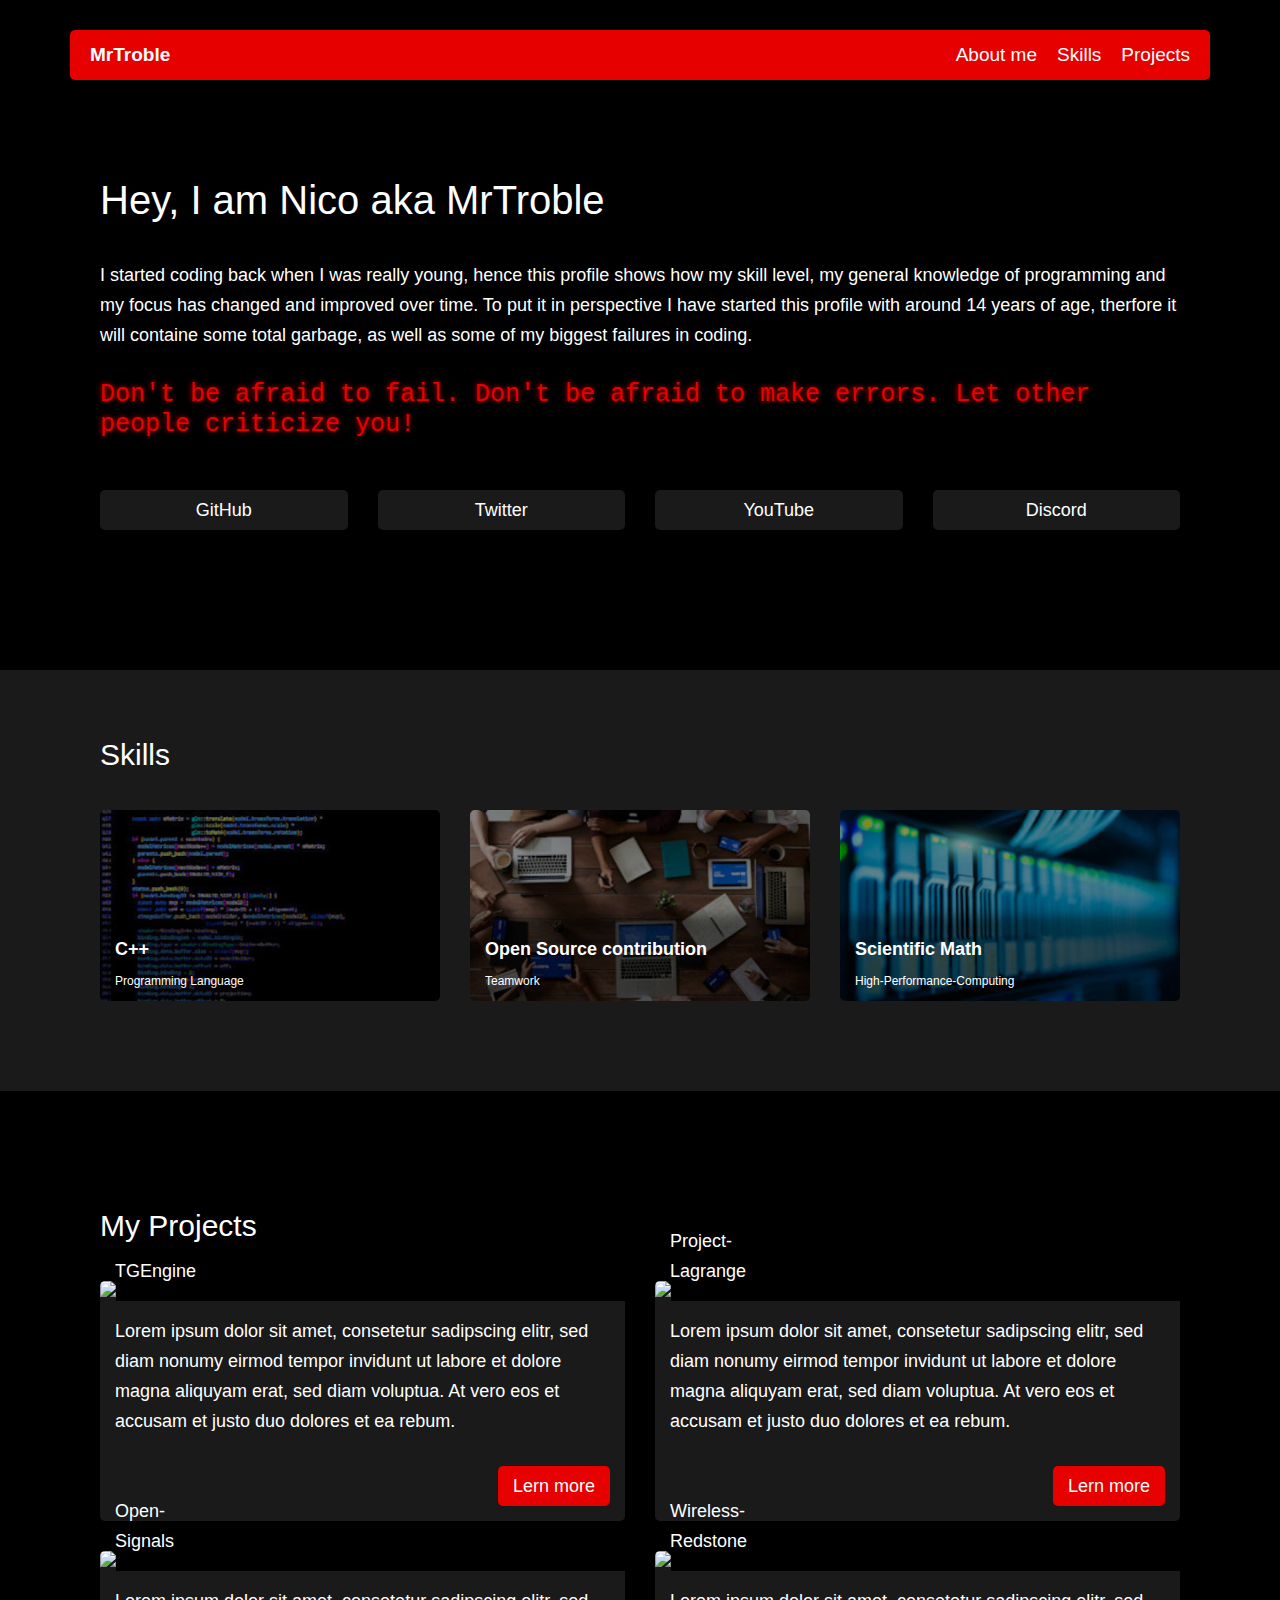
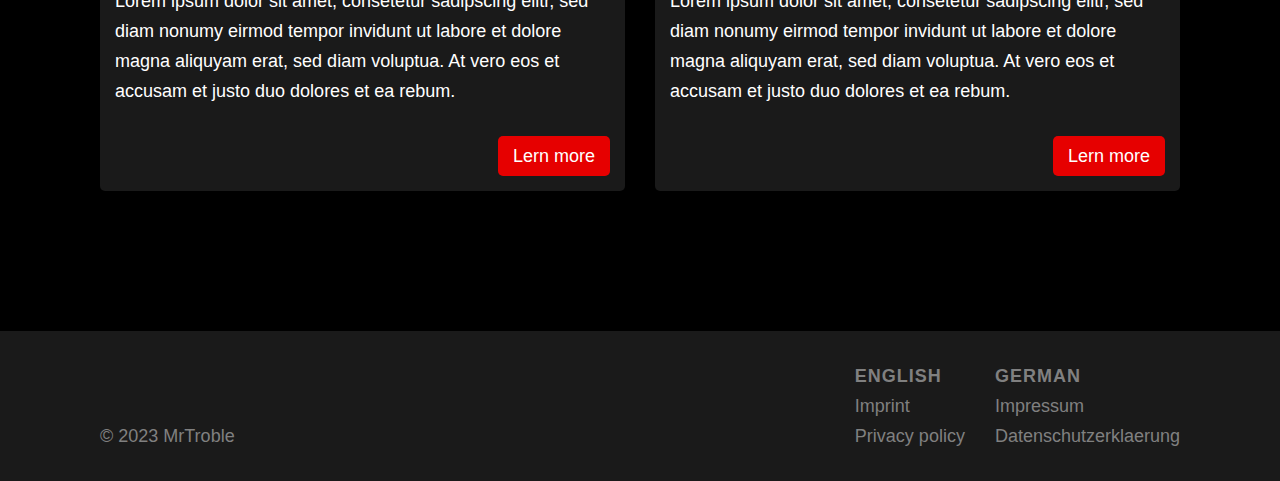
==== commit 65ad91ae: "feat: skill images" ====
--- a/index.html
+++ b/index.html
@@ -14,13 +14,15 @@
 
         <div class="menu-frame">
             <div class="menu mobile-menu">
-                <img src="/resources/swd/icons/hamburger.svg" class="only-mobile" onclick="toggleMobileMenu()">
+                <img src="/resources/swd/icons/hamburger.svg" class="only-mobile" onclick="toggleMobileNavigationMenu()">
                 <a class="menu-title">MrTroble</a>
                 <div class="width-100"></div>
                 <a href="#about-me">About me</a>
                 <a href="#skills">Skills</a>
                 <a href="#projects">Projects</a>
             </div>
+        </div>
+        <div class="navigation only-mobile">
         </div>
         
         <div class="container-xl">
@@ -36,27 +38,46 @@
                 <a class="button grey red-hover mg-b" target="_blank" href="https://www.youtube.com/channel/UCRgLzxp5kxyDdLObHimDqkw">YouTube</a>
                 <a class="button grey red-hover mg-b" target="_blank" href="">Discord</a>
             </div>
+        
+        </div>
 
-            <h2 id="skills">Skills</h2>
+        <div class="grey">
+            <div class="container-xl">
 
-            <div class="grid-3 grid-sm-2">
+                <h2 id="skills">Skills</h2>
 
-                <div class="skill">
-                    <div>C++</div>
-                    <div>Programming Language</div>
-                </div>
+                <div class="grid-3 grid-md-2 grid-sm-1 ">
 
-                <div class="skill">
-                    <div>Java</div>
-                    <div>Programming Language</div>
-                </div>
+                    <div class="overlay">
+                        <img class="r-5" src="resources/cpp.jpg" alt="image">
+                        <div class="bottom-left skill">
+                            <strong>C++</strong><br>
+                            <span>Programming Language</span>
+                        </div>
+                    </div>
 
-                <div class="skill">
-                    <div>C++</div>
-                    <div>Programming Language</div>
+                    <div class="overlay">
+                        <img class="r-5" src="resources/opensource.jpg" alt="image">
+                        <div class="bottom-left skill">
+                            <strong>Open Source contribution</strong><br>
+                            <span>Teamwork</span>
+                        </div>
+                    </div>
+
+                    <div class="overlay">
+                        <img class="r-5" src="resources/server.jpg" alt="image">
+                        <div class="bottom-left skill">
+                            <strong>Scientific Math</strong><br>
+                            <span>High-Performance-Computing</span>
+                        </div>
+                    </div>
+
                 </div>
 
             </div>
+        </div>
+
+        <div class="container-xl">
 
             <h2 id="projects">My Projects</h2>
 
--- a/resources/swd/style.css
+++ b/resources/swd/style.css
@@ -145,6 +145,11 @@
     cursor: pointer;
 }
 
+.menu .button {
+    margin: 10px 10px;
+    max-height: 35px;
+}
+
 .menu input {
     color: var(--theme-text-color);
     border: 0px;
@@ -328,13 +333,14 @@
 .button {
     font-size: 18px;
     line-height: 35px;
-    display: inline-block;
+    display: block;
     box-sizing: border-box;
     background-color: var(--theme-primary);
     color: white;
     border: none;
     padding: 2.5px 15px;
     border-radius: var(--theme-border-radius);
+    margin-bottom: var(--theme-element-spacing);
     text-align: center;
     white-space: nowrap;
     width: min-content;
@@ -431,11 +437,13 @@
 /* dropdown */
 
 .dropdown {
-    display: inline-block;
+    display: block;
     position: relative;
-}
-
-.dropdown input {
+    width: fit-content;
+    margin-bottom: var(--theme-element-spacing);
+}
+
+.dropdown > *:first-child {
     margin-bottom: 0px;
 }
 
@@ -536,7 +544,7 @@
     gap: 20px;
 }
 
-.dialog-button > *{width: 100%}
+.dialog-button > *{width: 100%; margin-bottom: 0px;}
 
 @media screen and (max-width: 768px) {
     .dialog-button {flex-direction: column}
@@ -591,7 +599,7 @@
     display: block;
     background-color: var(--theme-grey-primary);
     padding: 15px;
-    margin-bottom: 25px;
+    margin-bottom: var(--theme-element-spacing);
     border-radius: var(--theme-border-radius);
     white-space: nowrap;
     overflow-x: hidden;
@@ -605,7 +613,7 @@
     color: white;
     background-color: #1a1a1a;
     padding: 15px;
-    margin-bottom: 25px;
+    margin-bottom: var(--theme-element-spacing);
     border-radius: var(--theme-border-radius);
     white-space: nowrap;
     overflow-x: hidden;
@@ -828,6 +836,36 @@
 .grid-10 {grid-template-columns: repeat(10, minmax(0, 1fr))}
 .grid-11 {grid-template-columns: repeat(11, minmax(0, 1fr))}
 .grid-12 {grid-template-columns: repeat(12, minmax(0, 1fr))}
+
+@media only screen and (max-width: 1023px) {
+    .grid-xl-1 {grid-template-columns: repeat(1, minmax(0, 1fr))}
+    .grid-xl-2 {grid-template-columns: repeat(2, minmax(0, 1fr))}
+    .grid-xl-3 {grid-template-columns: repeat(3, minmax(0, 1fr))}
+    .grid-xl-4 {grid-template-columns: repeat(4, minmax(0, 1fr))}
+    .grid-xl-5 {grid-template-columns: repeat(5, minmax(0, 1fr))}
+    .grid-xl-6 {grid-template-columns: repeat(6, minmax(0, 1fr))}
+    .grid-xl-7 {grid-template-columns: repeat(7, minmax(0, 1fr))}
+    .grid-xl-8 {grid-template-columns: repeat(8, minmax(0, 1fr))}
+    .grid-xl-9 {grid-template-columns: repeat(9, minmax(0, 1fr))}
+    .grid-xl-10 {grid-template-columns: repeat(10, minmax(0, 1fr))}
+    .grid-xl-11 {grid-template-columns: repeat(11, minmax(0, 1fr))}
+    .grid-xl-12 {grid-template-columns: repeat(12, minmax(0, 1fr))}
+}
+
+@media only screen and (max-width: 767px) {
+    .grid-md-1 {grid-template-columns: repeat(1, minmax(0, 1fr))}
+    .grid-md-2 {grid-template-columns: repeat(2, minmax(0, 1fr))}
+    .grid-md-3 {grid-template-columns: repeat(3, minmax(0, 1fr))}
+    .grid-md-4 {grid-template-columns: repeat(4, minmax(0, 1fr))}
+    .grid-md-5 {grid-template-columns: repeat(5, minmax(0, 1fr))}
+    .grid-md-6 {grid-template-columns: repeat(6, minmax(0, 1fr))}
+    .grid-md-7 {grid-template-columns: repeat(7, minmax(0, 1fr))}
+    .grid-md-8 {grid-template-columns: repeat(8, minmax(0, 1fr))}
+    .grid-md-9 {grid-template-columns: repeat(9, minmax(0, 1fr))}
+    .grid-md-10 {grid-template-columns: repeat(10, minmax(0, 1fr))}
+    .grid-md-11 {grid-template-columns: repeat(11, minmax(0, 1fr))}
+    .grid-md-12 {grid-template-columns: repeat(12, minmax(0, 1fr))}
+}
 
 @media only screen and (max-width: 599px) {
     .grid-sm-1 {grid-template-columns: repeat(1, minmax(0, 1fr))}
@@ -844,36 +882,6 @@
     .grid-sm-12 {grid-template-columns: repeat(12, minmax(0, 1fr))}
 }
 
-@media only screen and (max-width: 767px) {
-    .grid-md-1 {grid-template-columns: repeat(1, minmax(0, 1fr))}
-    .grid-md-2 {grid-template-columns: repeat(2, minmax(0, 1fr))}
-    .grid-md-3 {grid-template-columns: repeat(3, minmax(0, 1fr))}
-    .grid-md-4 {grid-template-columns: repeat(4, minmax(0, 1fr))}
-    .grid-md-5 {grid-template-columns: repeat(5, minmax(0, 1fr))}
-    .grid-md-6 {grid-template-columns: repeat(6, minmax(0, 1fr))}
-    .grid-md-7 {grid-template-columns: repeat(7, minmax(0, 1fr))}
-    .grid-md-8 {grid-template-columns: repeat(8, minmax(0, 1fr))}
-    .grid-md-9 {grid-template-columns: repeat(9, minmax(0, 1fr))}
-    .grid-md-10 {grid-template-columns: repeat(10, minmax(0, 1fr))}
-    .grid-md-11 {grid-template-columns: repeat(11, minmax(0, 1fr))}
-    .grid-md-12 {grid-template-columns: repeat(12, minmax(0, 1fr))}
-}
-
-@media only screen and (max-width: 1023px) {
-    .grid-xl-1 {grid-template-columns: repeat(1, minmax(0, 1fr))}
-    .grid-xl-2 {grid-template-columns: repeat(2, minmax(0, 1fr))}
-    .grid-xl-3 {grid-template-columns: repeat(3, minmax(0, 1fr))}
-    .grid-xl-4 {grid-template-columns: repeat(4, minmax(0, 1fr))}
-    .grid-xl-5 {grid-template-columns: repeat(5, minmax(0, 1fr))}
-    .grid-xl-6 {grid-template-columns: repeat(6, minmax(0, 1fr))}
-    .grid-xl-7 {grid-template-columns: repeat(7, minmax(0, 1fr))}
-    .grid-xl-8 {grid-template-columns: repeat(8, minmax(0, 1fr))}
-    .grid-xl-9 {grid-template-columns: repeat(9, minmax(0, 1fr))}
-    .grid-xl-10 {grid-template-columns: repeat(10, minmax(0, 1fr))}
-    .grid-xl-11 {grid-template-columns: repeat(11, minmax(0, 1fr))}
-    .grid-xl-12 {grid-template-columns: repeat(12, minmax(0, 1fr))}
-}
-
 /* flex */
 
 .flex {
@@ -883,6 +891,10 @@
 
 .flex-wrap {
     flex-wrap: wrap;
+}
+
+.flex-no-gap {
+    gap: 0px;
 }
 
 /* colors */
--- a/resources/style.css
+++ b/resources/style.css
@@ -14,13 +14,13 @@
 @media screen and (min-width: 769px) {
     .menu-frame {
         box-sizing: border-box;
-        max-width: 1200px;
-        margin: 0px auto;
         padding: var(--theme-element-spacing);
         background: linear-gradient(0deg, transparent 0%, black 100%);
     }
 
     .menu {
+        max-width: calc(1200px - var(--theme-element-spacing) * 2);
+        margin: 0px auto;
         border-radius: var(--theme-border-radius);
     }
 }
@@ -40,6 +40,7 @@
 #quote {
     font-size: 25px;
     color: var(--theme-primary);
+    text-shadow: 0 0 5px var(--theme-primary);
     font-family: 'Roboto Mono', monospace;
 }
 
@@ -52,14 +53,7 @@
 }
 
 .skill {
-    background-color: var(--theme-grey-primary);
-    border-radius: var(--theme-border-radius);
-    padding: 10px 15px;
-    cursor: pointer;
-}
-
-.skill *:first-child {
-    font-size: 22px;
+    bottom: 20px !important;
 }
 
 .skill *:last-child {
@@ -80,7 +74,7 @@
     object-fit: cover;
 }
 
-.parallax-content{
+.parallax-content {
     width: 100%;
     position: absolute;
     background-color: black;
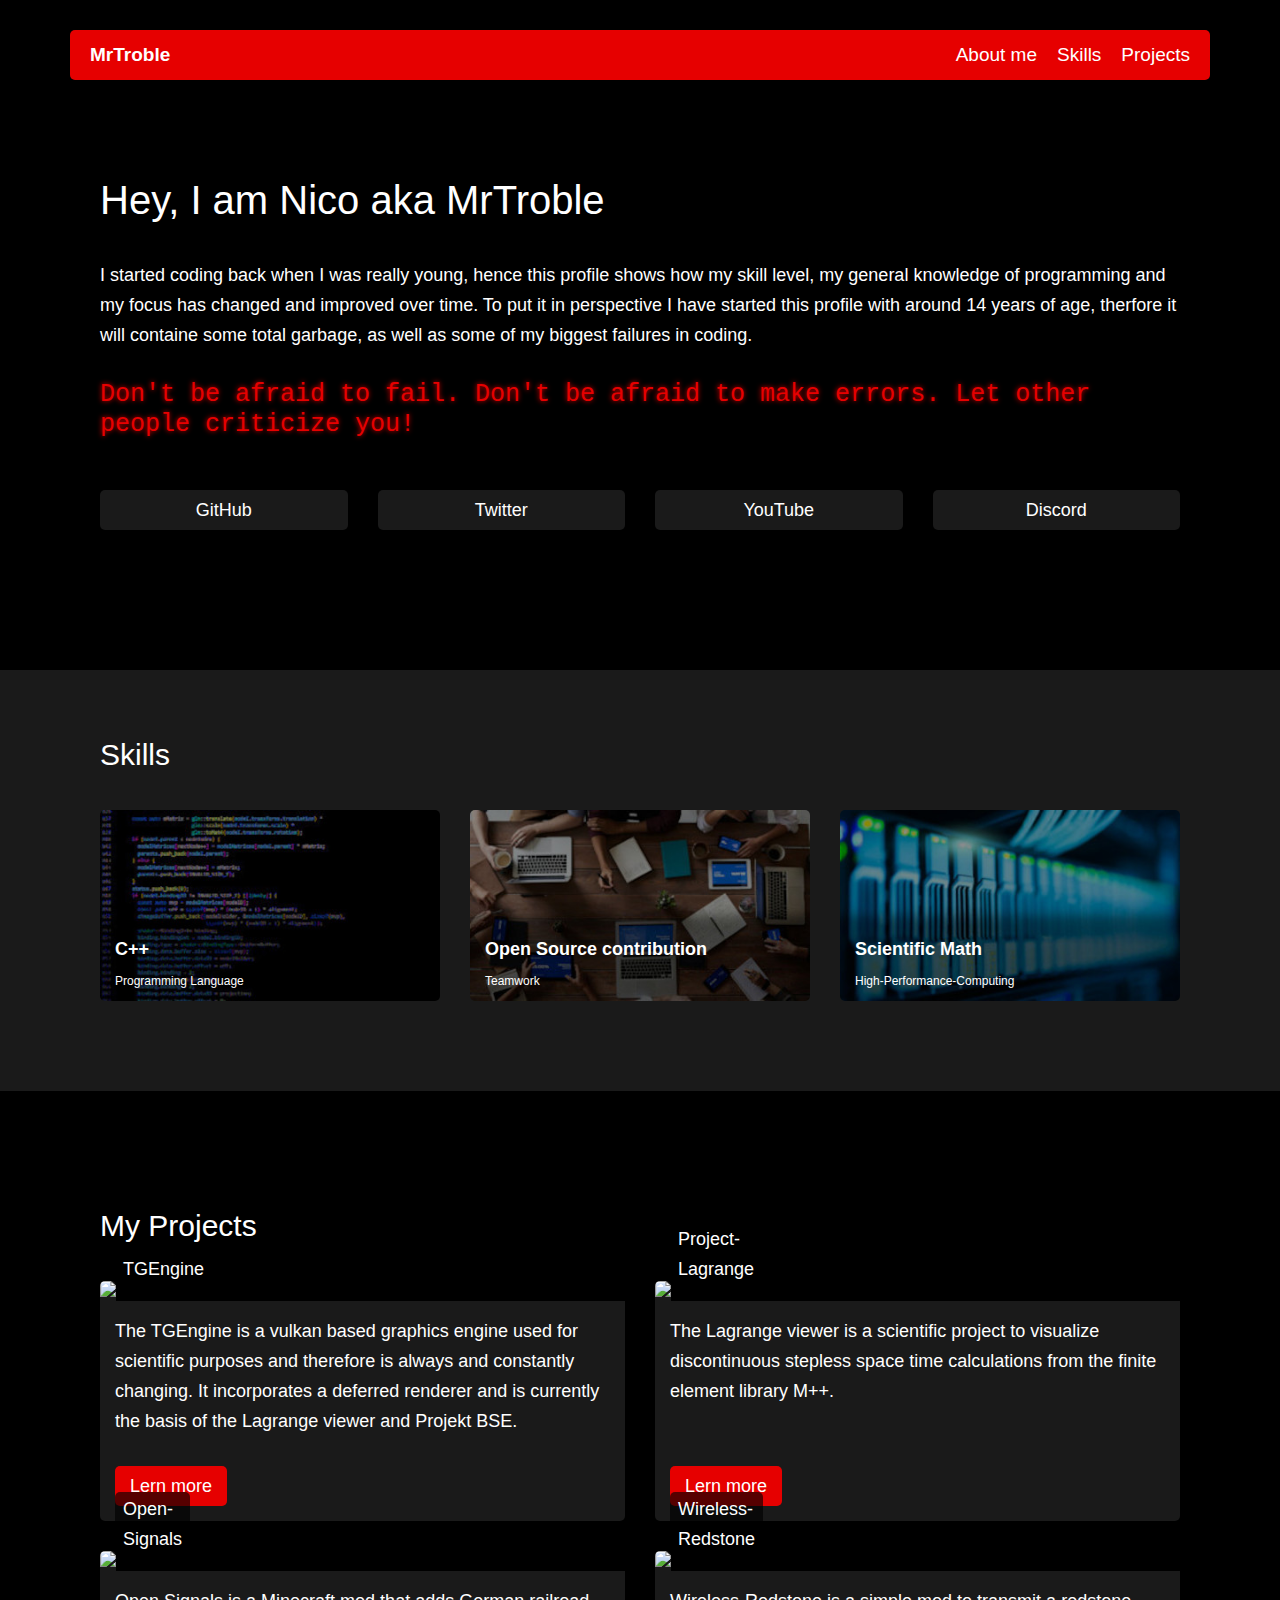
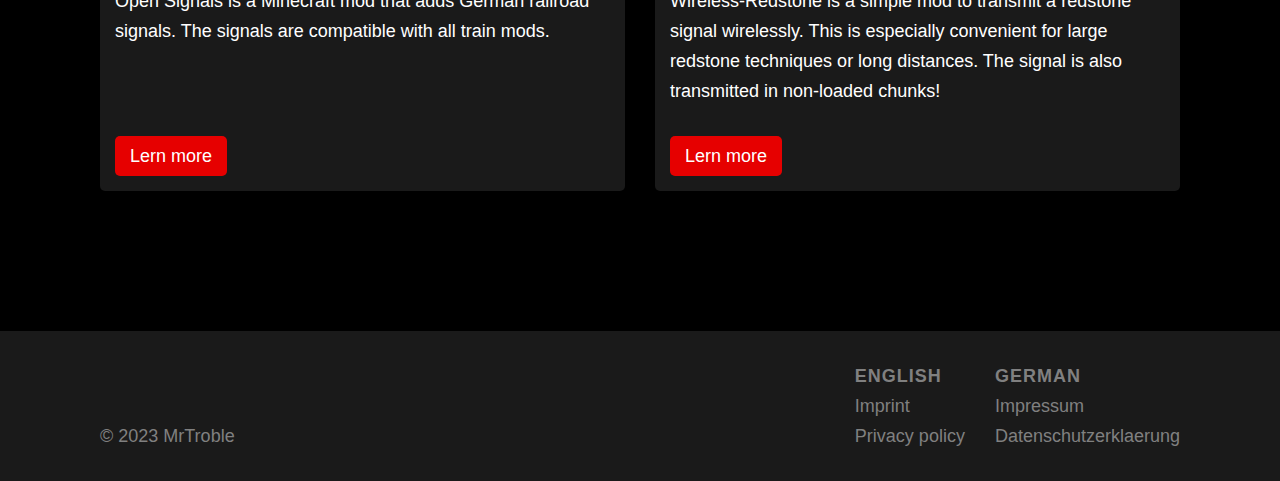
==== commit eb0ab1e0: "feat: hyperlinks to projects" ====
--- a/index.html
+++ b/index.html
@@ -81,49 +81,52 @@
 
             <h2 id="projects">My Projects</h2>
 
-            <div class="grid-2 grid-sm-1">
+            <div class="grid-2 grid-md-1">
 
                 <div class="project-box">
                     <div class="overlay">
-                        <img class="box box-top" src="/projects/TGEngine/image.png">
-                        <div class="bottom-left">TGEngine</div>
+                        <img class="box box-top" src="/project-images/tg-engine.png">
+                        <div class="bottom-left project-name">TGEngine</div>
                     </div>
                     <div class="box box-bottom">
-                        <p>Lorem ipsum dolor sit amet, consetetur sadipscing elitr, sed diam nonumy eirmod tempor invidunt ut labore et dolore magna aliquyam erat, sed diam voluptua. At vero eos et accusam et justo duo dolores et ea rebum.</p>
-                        <a class="button" href="/projects/TGEngine/">Lern more</a>
+                        <p>The TGEngine is a vulkan based graphics engine used for scientific purposes and therefore is always and constantly changing. It incorporates a deferred renderer and is currently the basis of the Lagrange viewer and Projekt BSE.</p>
+                        <a class="button" href="https://github.com/MrTroble/TGEngine" target="_blank">Lern more</a>
                     </div>
                 </div>
 
                 <div class="project-box">
                     <div class="overlay">
-                        <img class="box box-top" src="/projects/Project-Lagrange/image.png">
-                        <div class="bottom-left">Project-Lagrange</div>
+                        <img class="box box-top" src="/project-images/lagrange-viewer.png">
+                        <div class="bottom-left project-name">Project-Lagrange</div>
                     </div>
                     <div class="box box-bottom">
-                        <p>Lorem ipsum dolor sit amet, consetetur sadipscing elitr, sed diam nonumy eirmod tempor invidunt ut labore et dolore magna aliquyam erat, sed diam voluptua. At vero eos et accusam et justo duo dolores et ea rebum.</p>
-                        <a class="button" href="/projects/Project-Lagrange/">Lern more</a>
+                        <p>The Lagrange viewer is a scientific project to visualize discontinuous stepless space time calculations from the finite element library M++.</p>
+                        <br class="not-mobile">
+                        <a class="button" href="https://github.com/MrTroble/Project-Lagrange" target="_blank">Lern more</a>
                     </div>
                 </div>
 
                 <div class="project-box">
                     <div class="overlay">
-                        <img class="box box-top" src="/projects/Open-Signals/image.png">
-                        <div class="bottom-left">Open-Signals</div>
+                        <img class="box box-top" src="/project-images/open-signals.png">
+                        <div class="bottom-left project-name">Open-Signals</div>
                     </div>
                     <div class="box box-bottom">
-                        <p>Lorem ipsum dolor sit amet, consetetur sadipscing elitr, sed diam nonumy eirmod tempor invidunt ut labore et dolore magna aliquyam erat, sed diam voluptua. At vero eos et accusam et justo duo dolores et ea rebum.</p>
-                        <a class="button" href="/projects/Open-Signals/">Lern more</a>
+                        <p>Open Signals is a Minecraft mod that adds German railroad signals. The signals are compatible with all train mods.</p>
+                        <br class="not-mobile">
+                        <br class="not-mobile">
+                        <a class="button" href="https://www.curseforge.com/minecraft/mc-mods/open-signals" target="_blank">Lern more</a>
                     </div>
                 </div>
 
                 <div class="project-box">
                     <div class="overlay">
-                        <img class="box box-top" src="/projects/Wireless-Redstone/image.png">
-                        <div class="bottom-left">Wireless-Redstone</div>
+                        <img class="box box-top" src="/project-images/wireless-redstone.png">
+                        <div class="bottom-left project-name">Wireless-Redstone</div>
                     </div>
                     <div class="box box-bottom">
-                        <p>Lorem ipsum dolor sit amet, consetetur sadipscing elitr, sed diam nonumy eirmod tempor invidunt ut labore et dolore magna aliquyam erat, sed diam voluptua. At vero eos et accusam et justo duo dolores et ea rebum.</p>
-                        <a class="button" href="/projects/Wireless-Redstone/">Lern more</a>
+                        <p>Wireless-Redstone is a simple mod to transmit a redstone signal wirelessly. This is especially convenient for large redstone techniques or long distances. The signal is also transmitted in non-loaded chunks!</p>
+                        <a class="button" href="https://www.curseforge.com/minecraft/mc-mods/tc-wireless-redstone" target="_blank">Lern more</a>
                     </div>
                 </div>
 
--- a/resources/style.css
+++ b/resources/style.css
@@ -15,7 +15,7 @@
     .menu-frame {
         box-sizing: border-box;
         padding: var(--theme-element-spacing);
-        background: linear-gradient(0deg, transparent 0%, black 100%);
+        background: linear-gradient(0deg, transparent 0%, #000000 100%);
     }
 
     .menu {
@@ -60,30 +60,8 @@
     font-size: 12px;
 }
 
-.project-box .box-bottom a {
-    display: block;
-    margin-left: auto;
-}
-
-.parallax {
-    position: fixed;
-    top: 0px;
-    width: 100%;
-    min-height: 300px;
-    max-height: 300px;
-    object-fit: cover;
-}
-
-.parallax-content {
-    width: 100%;
-    position: absolute;
-    background-color: black;
-    z-index: 1;
-    top: 300px;
-}
-
-#project-bar {
-    padding-top: var(--theme-element-spacing);
-    padding-bottom: var(--theme-element-spacing);
-    margin-bottom: 0px;
+.project-name {
+    background-color: #000000a0;
+    padding: 2px 8px;
+    border-radius: var(--theme-border-radius);
 }